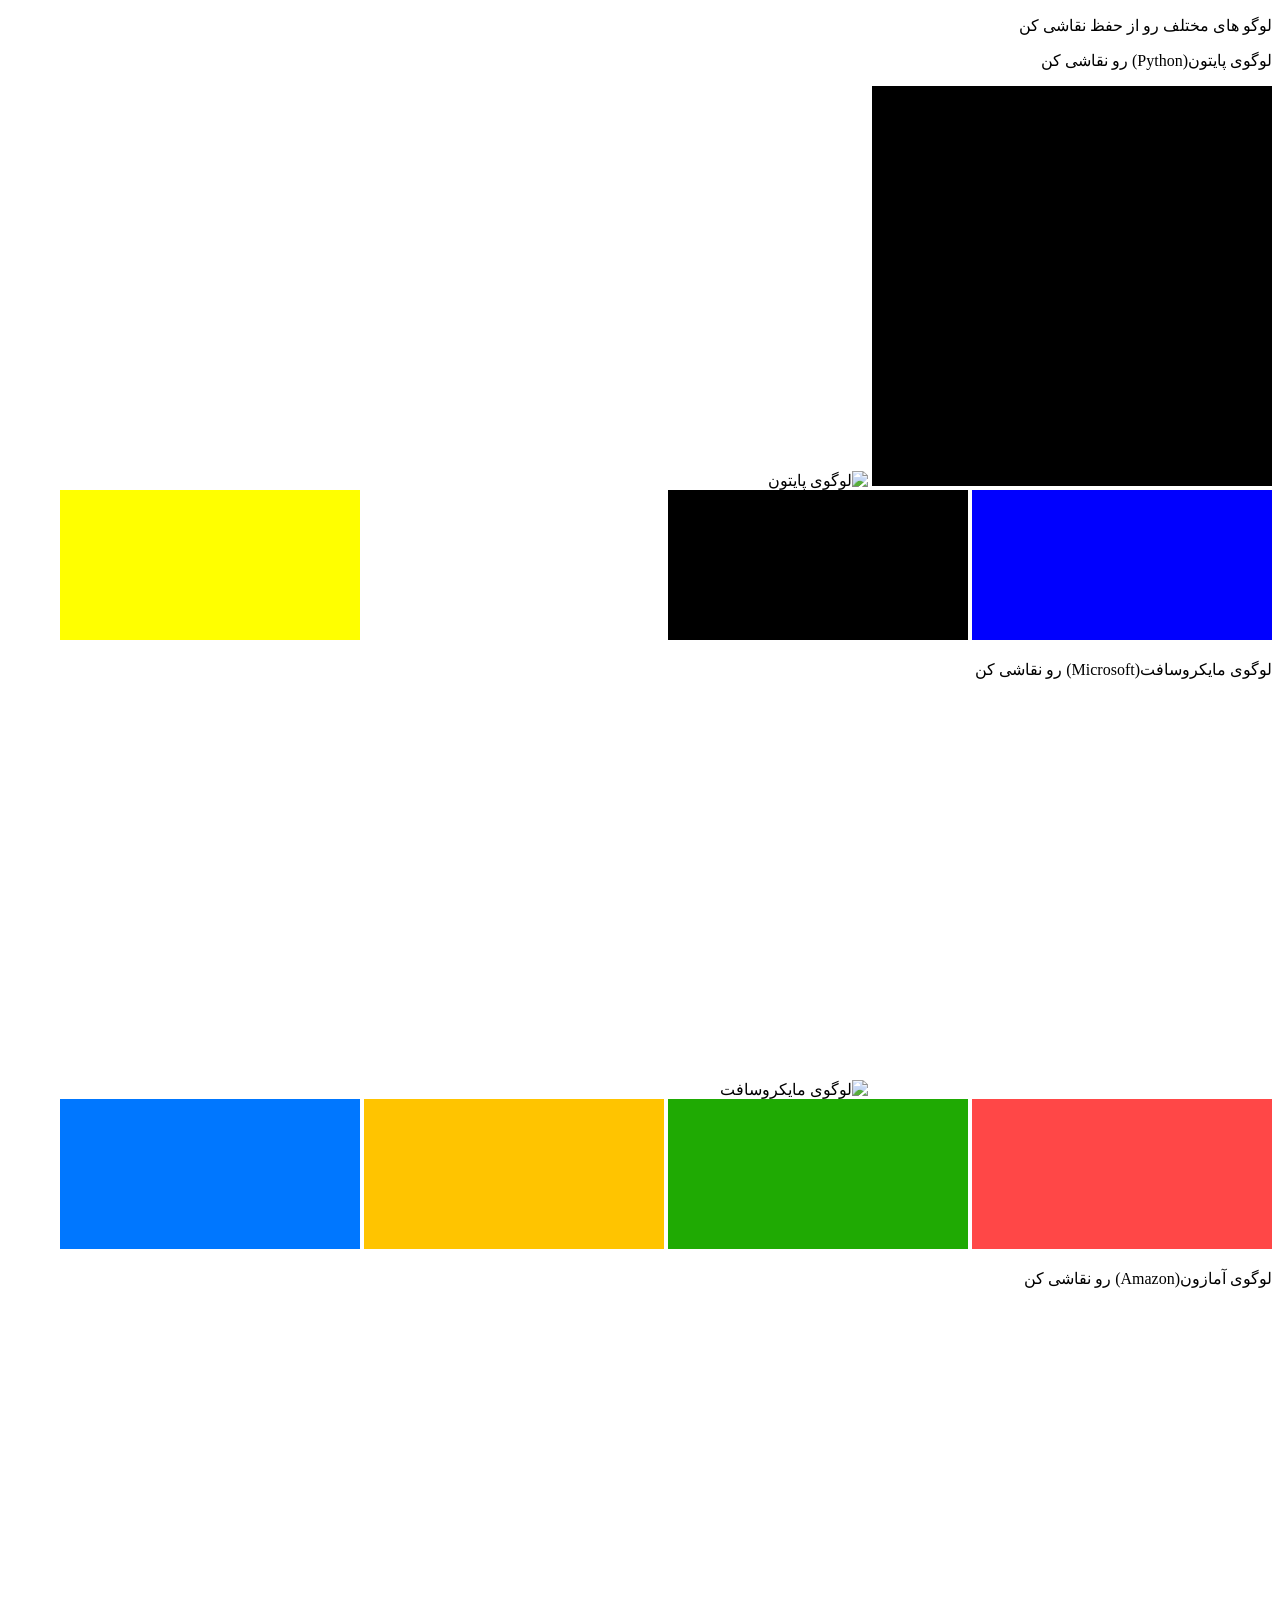
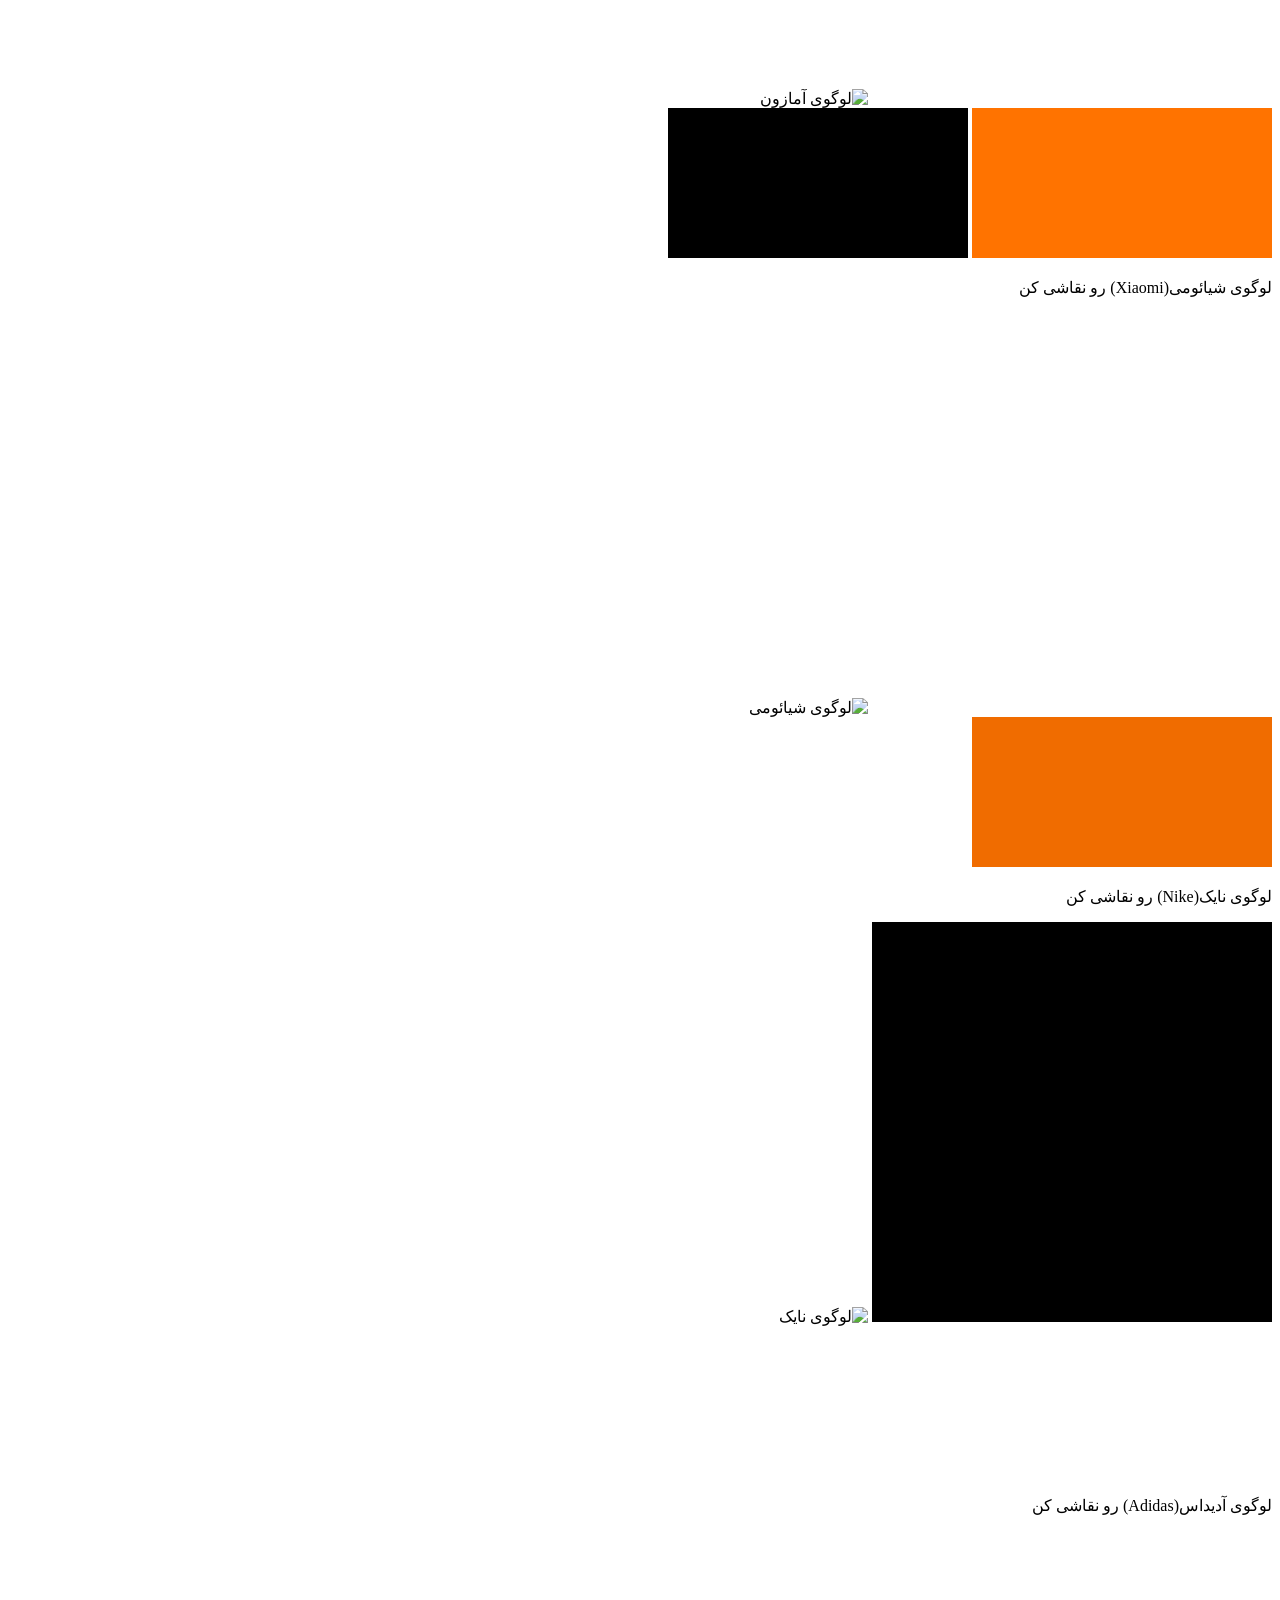
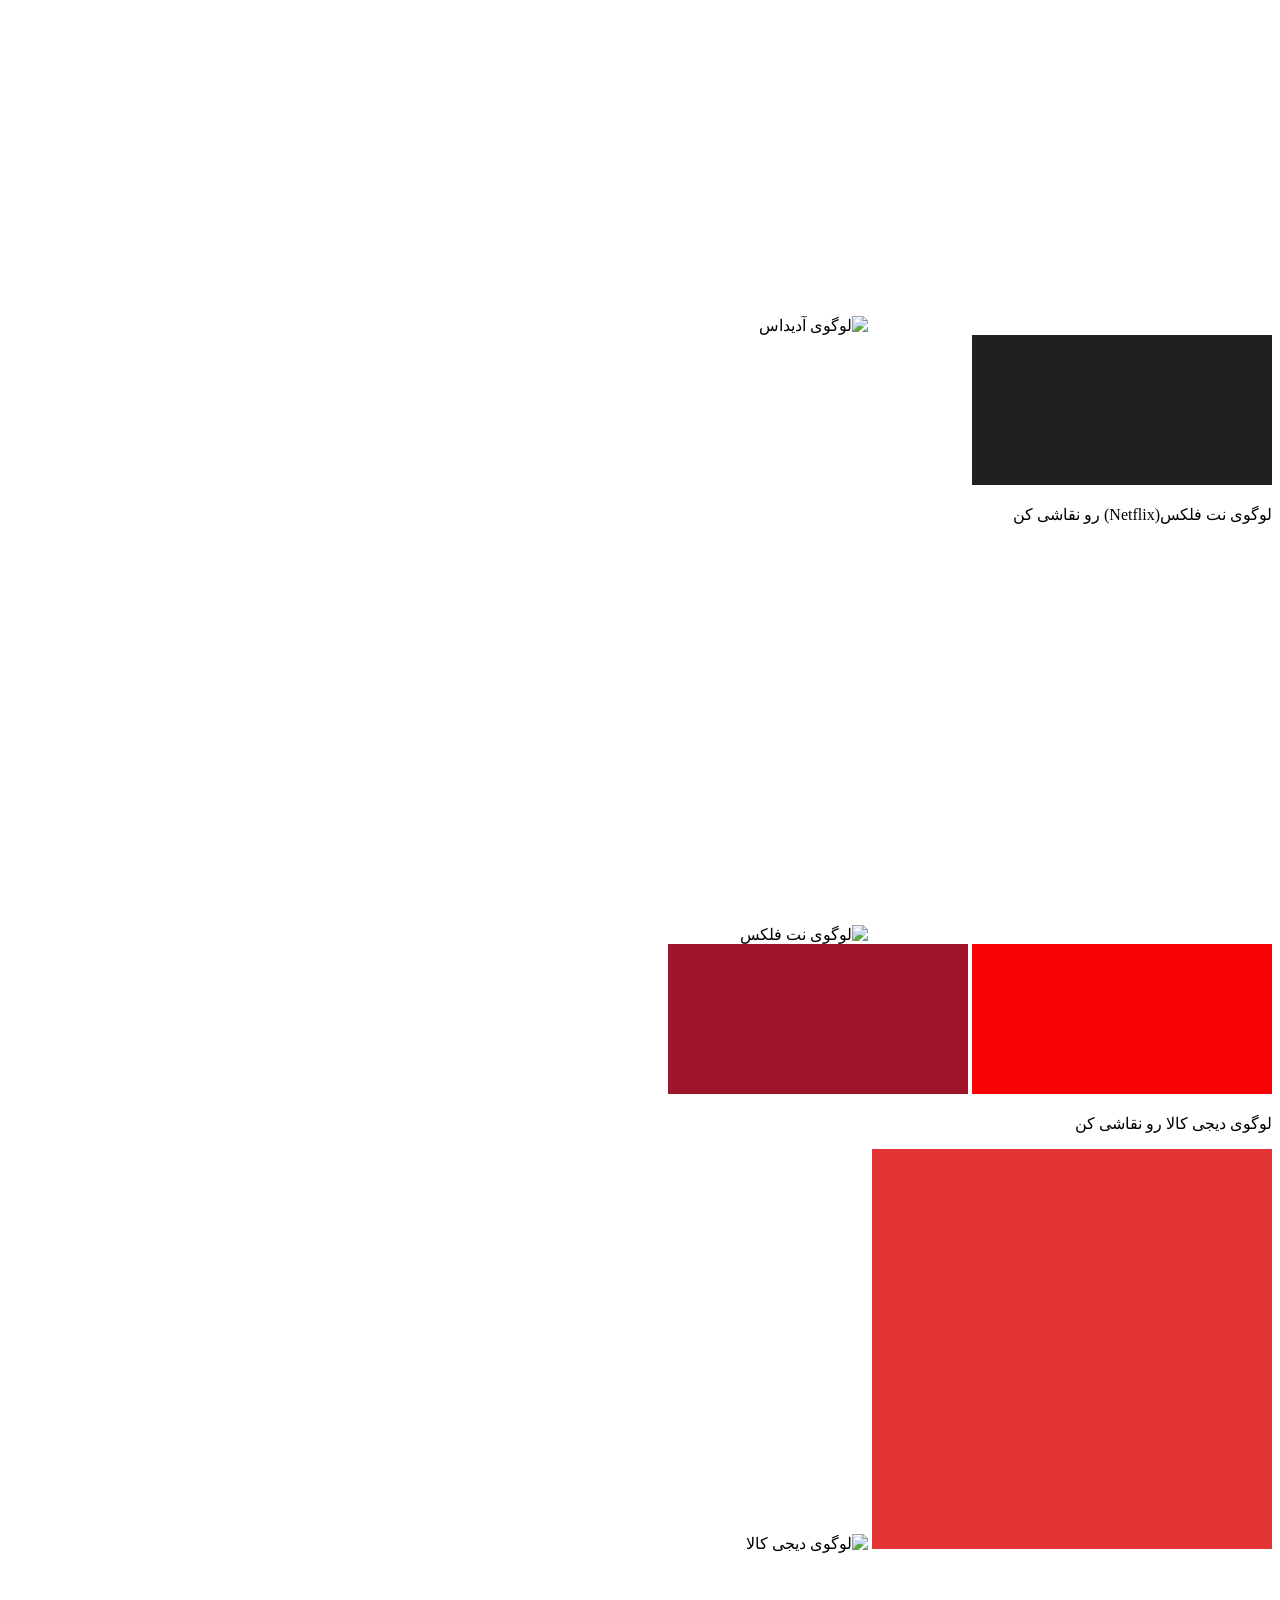
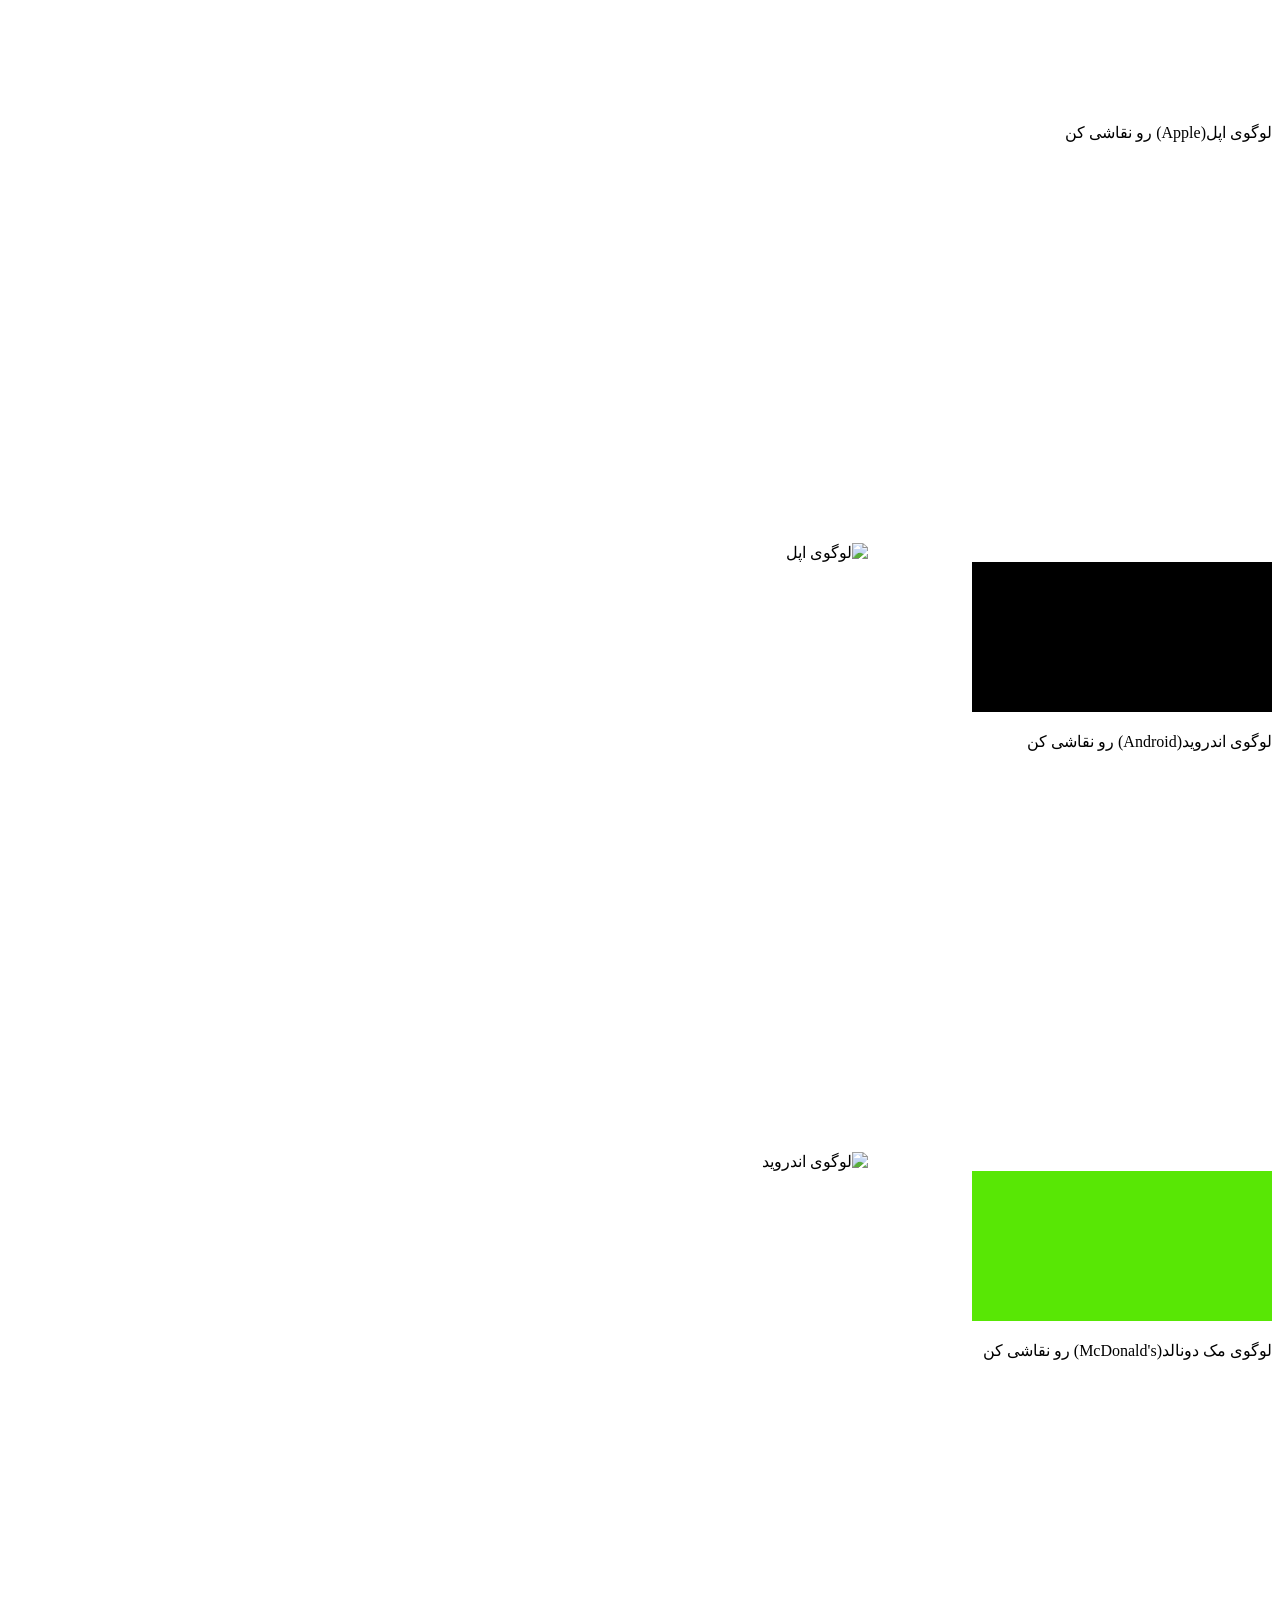
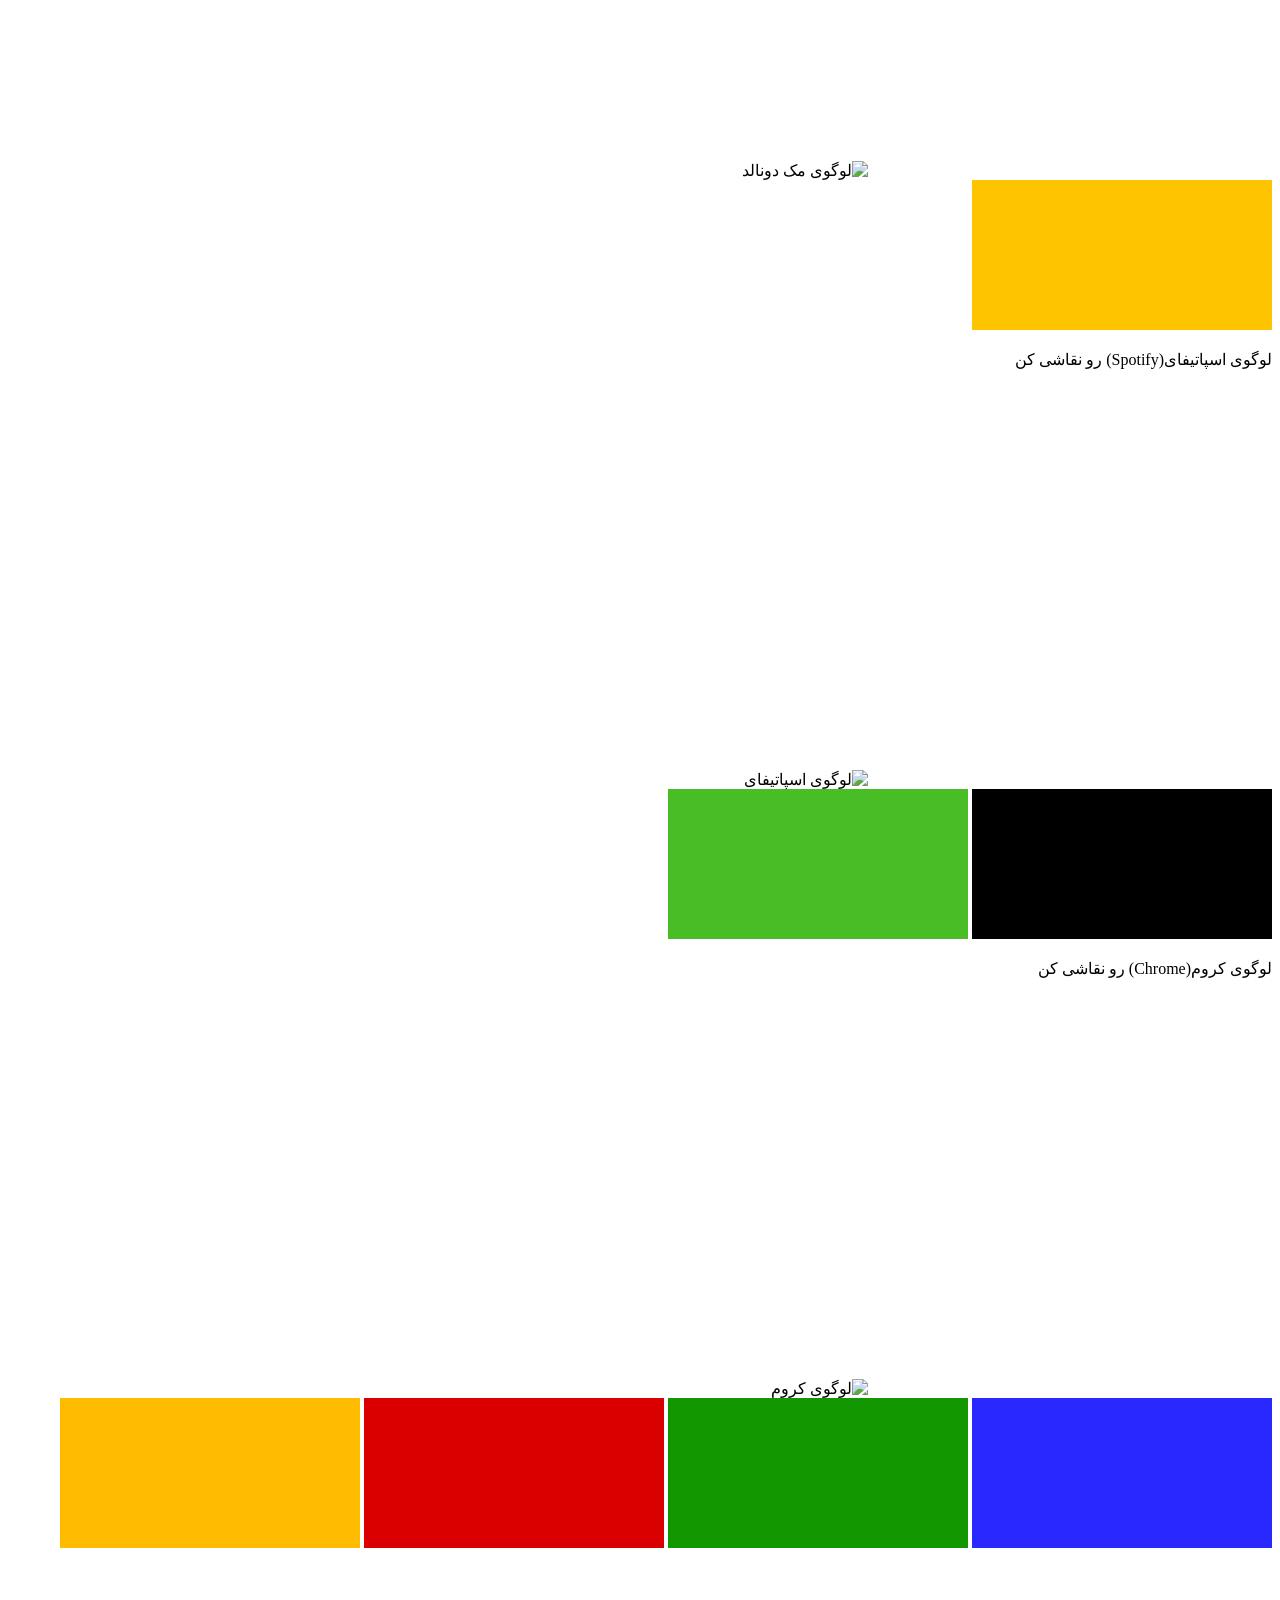
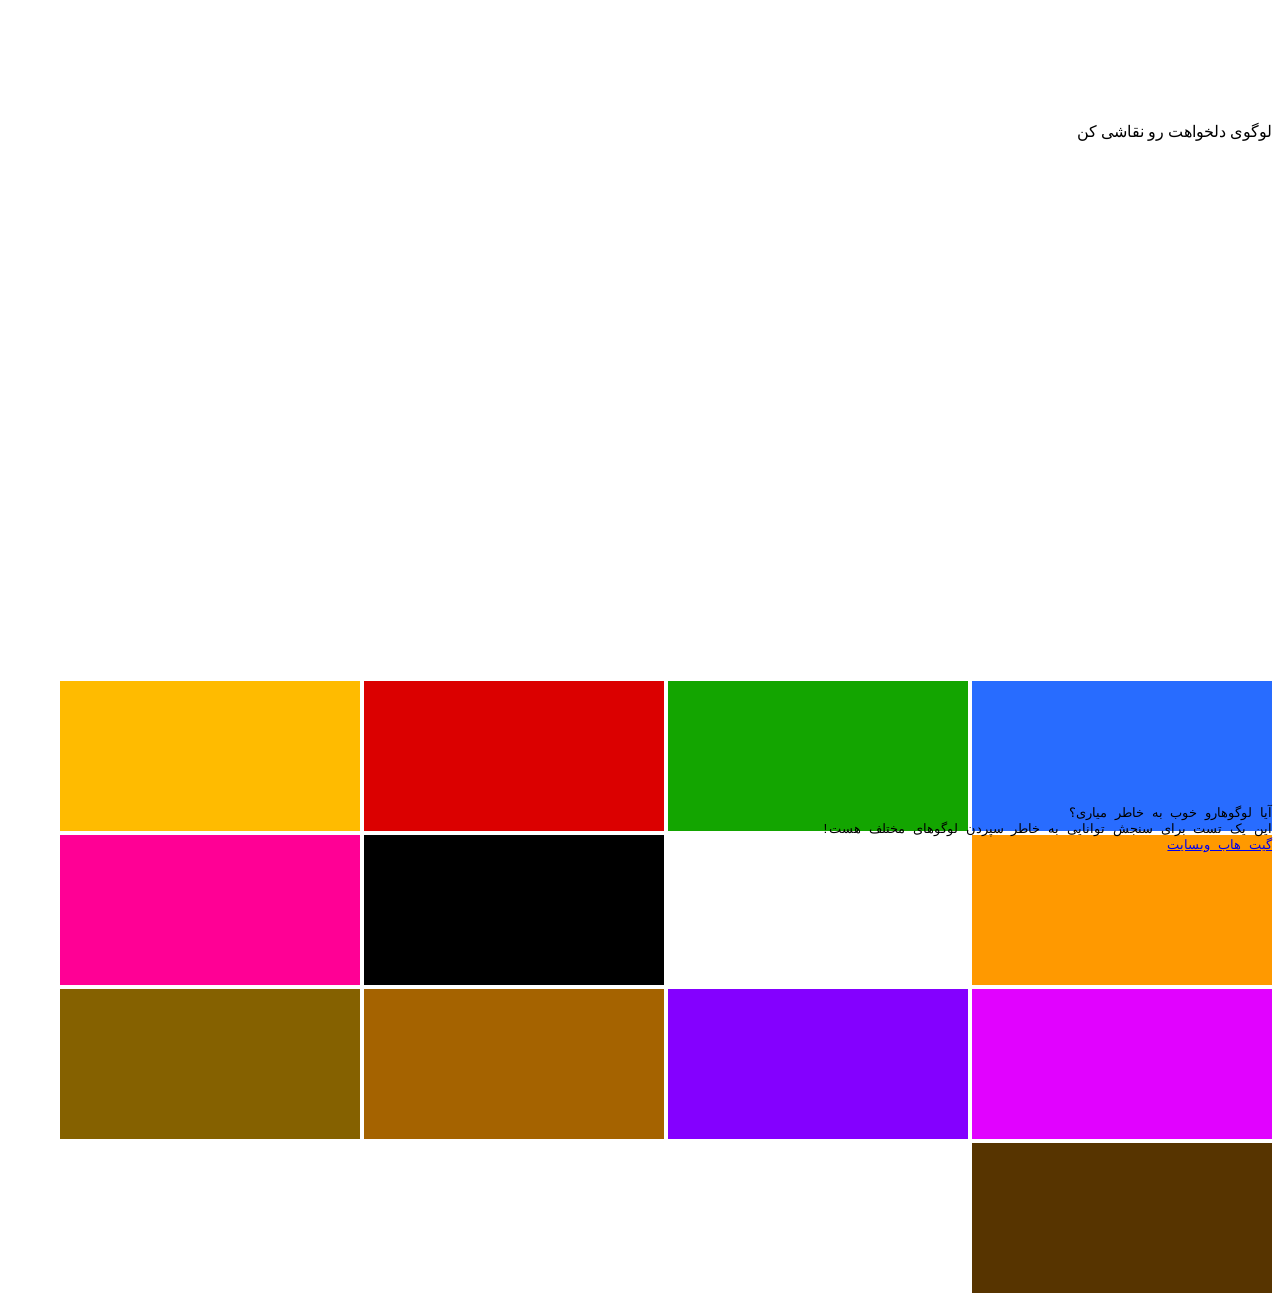
==== templates/index.html @ bc269922 "Create index.html" ====
<!DOCTYPE html>
<html lang="fa" dir="rtl">


<head>


    <meta charset="UTF-8">
    <meta name="viewport" content="width=device-width, initial-scale=1.0">
    <link rel="icon" type="image/png" href="../static/images/pi.png">
    <link rel="stylesheet" href="../static/css/style.css">
    <title>لوگو رو از حفظ نقاشی کن | protect the logo from maintenance</title>


</head>


    <header>
        <p>
            لوگو های مختلف رو از حفظ نقاشی کن
        </p>
    </header>


    <div class="box">
        <p class="m">لوگوی پایتون(Python) رو نقاشی کن</p>
        <canvas class="canvases drawing-canvas" data-background-color="black"></canvas>
        <img src="../static/images/python.png" alt="لوگوی پایتون" class="image" tabindex="0"> <br>
        <canvas class="c color-picker" style="background-color: blue" tabindex="0"></canvas>
        <canvas class="c color-picker" style="background-color: black" tabindex="0"></canvas>
        <canvas class="c color-picker" style="background-color: white" tabindex="0"></canvas>
        <canvas class="c color-picker" style="background-color: yellow" tabindex="0"></canvas>
    </div>

    <div class="box">
        <p class="m">لوگوی مایکروسافت(Microsoft) رو نقاشی کن</p>
        <canvas class="canvases drawing-canvas" data-background-color="white"></canvas>
        <img src="../static/images/microsoft.png" alt="لوگوی مایکروسافت" class="image" tabindex="0"> <br>
        <canvas class="c color-picker" style="background-color: rgb(255, 71, 71);" tabindex="0"></canvas>
        <canvas class="c color-picker" style="background-color: rgb(31, 170, 3);" tabindex="0"></canvas>
        <canvas class="c color-picker" style="background-color: rgb(255, 196, 0);" tabindex="0"></canvas>
        <canvas class="c color-picker" style="background-color: #0077ff" tabindex="0"></canvas>
    </div>


    <div class="box">
        <p class="m">لوگوی آمازون(Amazon) رو نقاشی کن</p>
        <canvas class="canvases drawing-canvas" data-background-color="white"></canvas>
        <img src="../static/images/amazon.png" alt="لوگوی آمازون" class="image" tabindex="0"> <br>
        <canvas class="c color-picker" style="background-color: rgb(255, 115, 0);" tabindex="0"></canvas>
        <canvas class="c color-picker" style="background-color: black" tabindex="0"></canvas>
    </div>

    <div class="box">
        <p class="m">لوگوی شیائومی(Xiaomi) رو نقاشی کن</p>
        <canvas class="canvases drawing-canvas" data-background-color="white"></canvas>
        <img src="../static/images/mi.png" alt="لوگوی شیائومی" class="image" tabindex="0"> <br>
        <canvas class="c color-picker" style="background-color: rgb(240, 108, 0);" tabindex="0"></canvas>
        <canvas class="c color-picker" style="background-color: rgb(255, 255, 255)" tabindex="0"></canvas>
    </div>

    <div class="box">
        <p class="m">لوگوی نایک(Nike) رو نقاشی کن</p>
        <canvas class="canvases drawing-canvas" data-background-color="black"></canvas>
        <img src="../static/images/nike.png" alt="لوگوی نایک" class="image" tabindex="0"> <br>
        <canvas class="c color-picker" style="background-color: white;" tabindex="0"></canvas>
    </div>

    <div class="box">
        <p class="m">لوگوی آدیداس(Adidas) رو نقاشی کن</p>
        <canvas class="canvases drawing-canvas" data-background-color="white"></canvas>
        <img src="../static/images/adidas.png" alt="لوگوی آدیداس" class="image" tabindex="0"> <br>
        <canvas class="c color-picker" style="background-color: rgb(32, 32, 32);" tabindex="0"></canvas>
    </div>

    <div class="box">
        <p class="m">لوگوی نت فلکس(Netflix) رو نقاشی کن</p>
        <canvas class="canvases drawing-canvas" data-background-color="white"></canvas>
        <img src="../static/images/netflix.png" alt="لوگوی نت فلکس" class="image" tabindex="0"> <br>
        <canvas class="c color-picker" style="background-color: rgb(248, 3, 3);" tabindex="0"></canvas>
        <canvas class="c color-picker" style="background-color: rgb(160, 21, 44)" tabindex="0"></canvas>
    </div>

    <div class="box">
        <p class="m">لوگوی دیجی کالا رو نقاشی کن</p>
        <canvas class="canvases drawing-canvas" data-background-color="#e23434"></canvas>
        <img src="../static/images/digikala.png" alt="لوگوی دیجی کالا" class="image" tabindex="0"> <br>
        <canvas class="c color-picker" style="background-color: white;" tabindex="0"></canvas>
    </div>

    <div class="box">
        <p class="m">لوگوی اپل(Apple) رو نقاشی کن</p>
        <canvas class="canvases drawing-canvas" data-background-color="white"></canvas>
        <img src="../static/images/apple.png" alt="لوگوی اپل" class="image" tabindex="0"> <br>
        <canvas class="c color-picker" style="background-color: rgb(0, 0, 0);" tabindex="0"></canvas>
    </div>

    <div class="box">
        <p class="m">لوگوی اندروید(Android) رو نقاشی کن</p>
        <canvas class="canvases drawing-canvas" data-background-color="white"></canvas>
        <img src="../static/images/android.png" alt="لوگوی اندروید" class="image" tabindex="0"> <br>
        <canvas class="c color-picker" style="background-color: rgb(88, 231, 5);" tabindex="0"></canvas>
    </div>

    <div class="box">
        <p class="m">لوگوی مک دونالد(McDonald's) رو نقاشی کن</p>
        <canvas class="canvases drawing-canvas" data-background-color="white"></canvas>
        <img src="../static/images/mcdonald.png" alt="لوگوی مک دونالد" class="image" tabindex="0"> <br>
        <canvas class="c color-picker" style="background-color: rgb(255, 196, 0);" tabindex="0"></canvas>
    </div>

    <div class="box">
        <p class="m">لوگوی اسپاتیفای(Spotify) رو نقاشی کن</p>
        <canvas class="canvases drawing-canvas" data-background-color="white"></canvas>
        <img src="../static/images/spotify.png" alt="لوگوی اسپاتیفای" class="image" tabindex="0"> <br>
        <canvas class="c color-picker" style="background-color: rgb(0, 0, 0);" tabindex="0"></canvas>
        <canvas class="c color-picker" style="background-color: rgb(73, 189, 37)" tabindex="0"></canvas>
    </div>

    <div class="box">
        <p class="m">لوگوی کروم(Chrome) رو نقاشی کن</p>
        <canvas class="canvases drawing-canvas" data-background-color="white"></canvas>
        <img src="../static/images/chrome.png" alt="لوگوی کروم" class="image" tabindex="0"> <br>
        <canvas class="c color-picker" style="background-color: rgb(40, 40, 255)" tabindex="0"></canvas>
        <canvas class="c color-picker" style="background-color: rgb(18, 151, 0)" tabindex="0"></canvas>
        <canvas class="c color-picker" style="background-color: rgb(219, 0, 0)" tabindex="0"></canvas>
        <canvas class="c color-picker" style="background-color: rgb(255, 187, 0)" tabindex="0"></canvas>
        <canvas class="c color-picker" style="background-color: rgb(255, 255, 255)" tabindex="0"></canvas>
    </div>

    <div class="box" style="height: 670px;">
        <p class="m">لوگوی دلخواهت رو نقاشی کن</p>
        <canvas class="canvases drawing-canvas" data-background-color="white" style="width: 520px; height: 520px;"></canvas> <br>
        <canvas class="c color-picker" style="background-color: rgb(40, 108, 255)" tabindex="0"></canvas>
        <canvas class="c color-picker" style="background-color: rgb(19, 165, 0)" tabindex="0"></canvas>
        <canvas class="c color-picker" style="background-color: rgb(219, 0, 0)" tabindex="0"></canvas>
        <canvas class="c color-picker" style="background-color: rgb(255, 187, 0)" tabindex="0"></canvas>
        <canvas class="c color-picker" style="background-color: rgb(255, 153, 0)" tabindex="0"></canvas>
        <canvas class="c color-picker" style="background-color: rgb(255, 255, 255)" tabindex="0"></canvas>
        <canvas class="c color-picker" style="background-color: rgb(0, 0, 0)" tabindex="0"></canvas>
        <canvas class="c color-picker" style="background-color: rgb(255, 0, 149)" tabindex="0"></canvas>
        <canvas class="c color-picker" style="background-color: rgb(225, 2, 255)" tabindex="0"></canvas>
        <canvas class="c color-picker" style="background-color: rgb(132, 0, 255)" tabindex="0"></canvas>
        <canvas class="c color-picker" style="background-color: rgb(165, 99, 0)" tabindex="0"></canvas>
        <canvas class="c color-picker" style="background-color: rgb(133, 97, 0)" tabindex="0"></canvas>
        <canvas class="c color-picker" style="background-color: rgb(87, 52, 0)" tabindex="0"></canvas>
    </div>

    <footer>
        <pre class="mff">
آیا لوگوهارو خوب به خاطر میاری؟
این یک تست برای سنجش توانایی به خاطر سپردن لوگوهای مختلف هست!
<a href="https://github.com/ShayanCoder710/plm/" target="_blank">گیت هاب وبسایت</a>
        </pre>
    </footer>


    <script>
        // javascript is written on artificial intelligence
        if (window.innerWidth < 1100 ) {
            window.location.href="/mobile";
        }

        const canvasWidth = 400;
        const canvasHeight = 400;
        
        const drawingCanvases = document.querySelectorAll('.drawing-canvas');

        drawingCanvases.forEach(canvas => {
            canvas.width = canvasWidth;
            canvas.height = canvasHeight;
            
            const ctx = canvas.getContext('2d');
            
            const bgColor = canvas.dataset.backgroundColor || 'white'; 
            ctx.fillStyle = bgColor;
            ctx.fillRect(0, 0, canvas.width, canvas.height);

            let isDrawing = false;
            let lastX = 0;
            let lastY = 0;

            function getMousePos(canvas, evt) {
                const rect = canvas.getBoundingClientRect();
                const clientX = evt.clientX - rect.left;
                const clientY = evt.clientY - rect.top;
                
                const scaleX = canvas.width / rect.width;
                const scaleY = canvas.height / rect.height;
                
                return {
                    x: clientX * scaleX,
                    y: clientY * scaleY
                };
            }
            
            ctx.lineWidth = 14;
            ctx.lineCap = 'round';
            ctx.lineJoin = 'round';
            ctx.strokeStyle = canvas.dataset.drawColor || 'black'; 

            canvas.addEventListener('mousedown', (e) => {
                isDrawing = true;
                const pos = getMousePos(canvas, e);
                lastX = pos.x;
                lastY = pos.y;
            });

            canvas.addEventListener('mousemove', (e) => {
                if (!isDrawing) return;
                const pos = getMousePos(canvas, e);
                ctx.beginPath();
                ctx.moveTo(lastX, lastY);
                ctx.lineTo(pos.x, pos.y);
                ctx.stroke();
                lastX = pos.x;
                lastY = pos.y;
            });

            canvas.addEventListener('mouseup', () => {
                isDrawing = false;
            });
            
            canvas.addEventListener('mouseout', () => {
                isDrawing = false;
            });
        });

        const colorPickers = document.querySelectorAll('.c');
        colorPickers.forEach(picker => {
            picker.addEventListener('click', () => {
                const computedStyle = window.getComputedStyle(picker);
                const pickerColor = computedStyle.backgroundColor;
                drawingCanvases.forEach(canvas => {
                    canvas.getContext('2d').strokeStyle = pickerColor;
                    canvas.dataset.drawColor = pickerColor; 
                });
            });
        });

    </script>

</body>
</html>
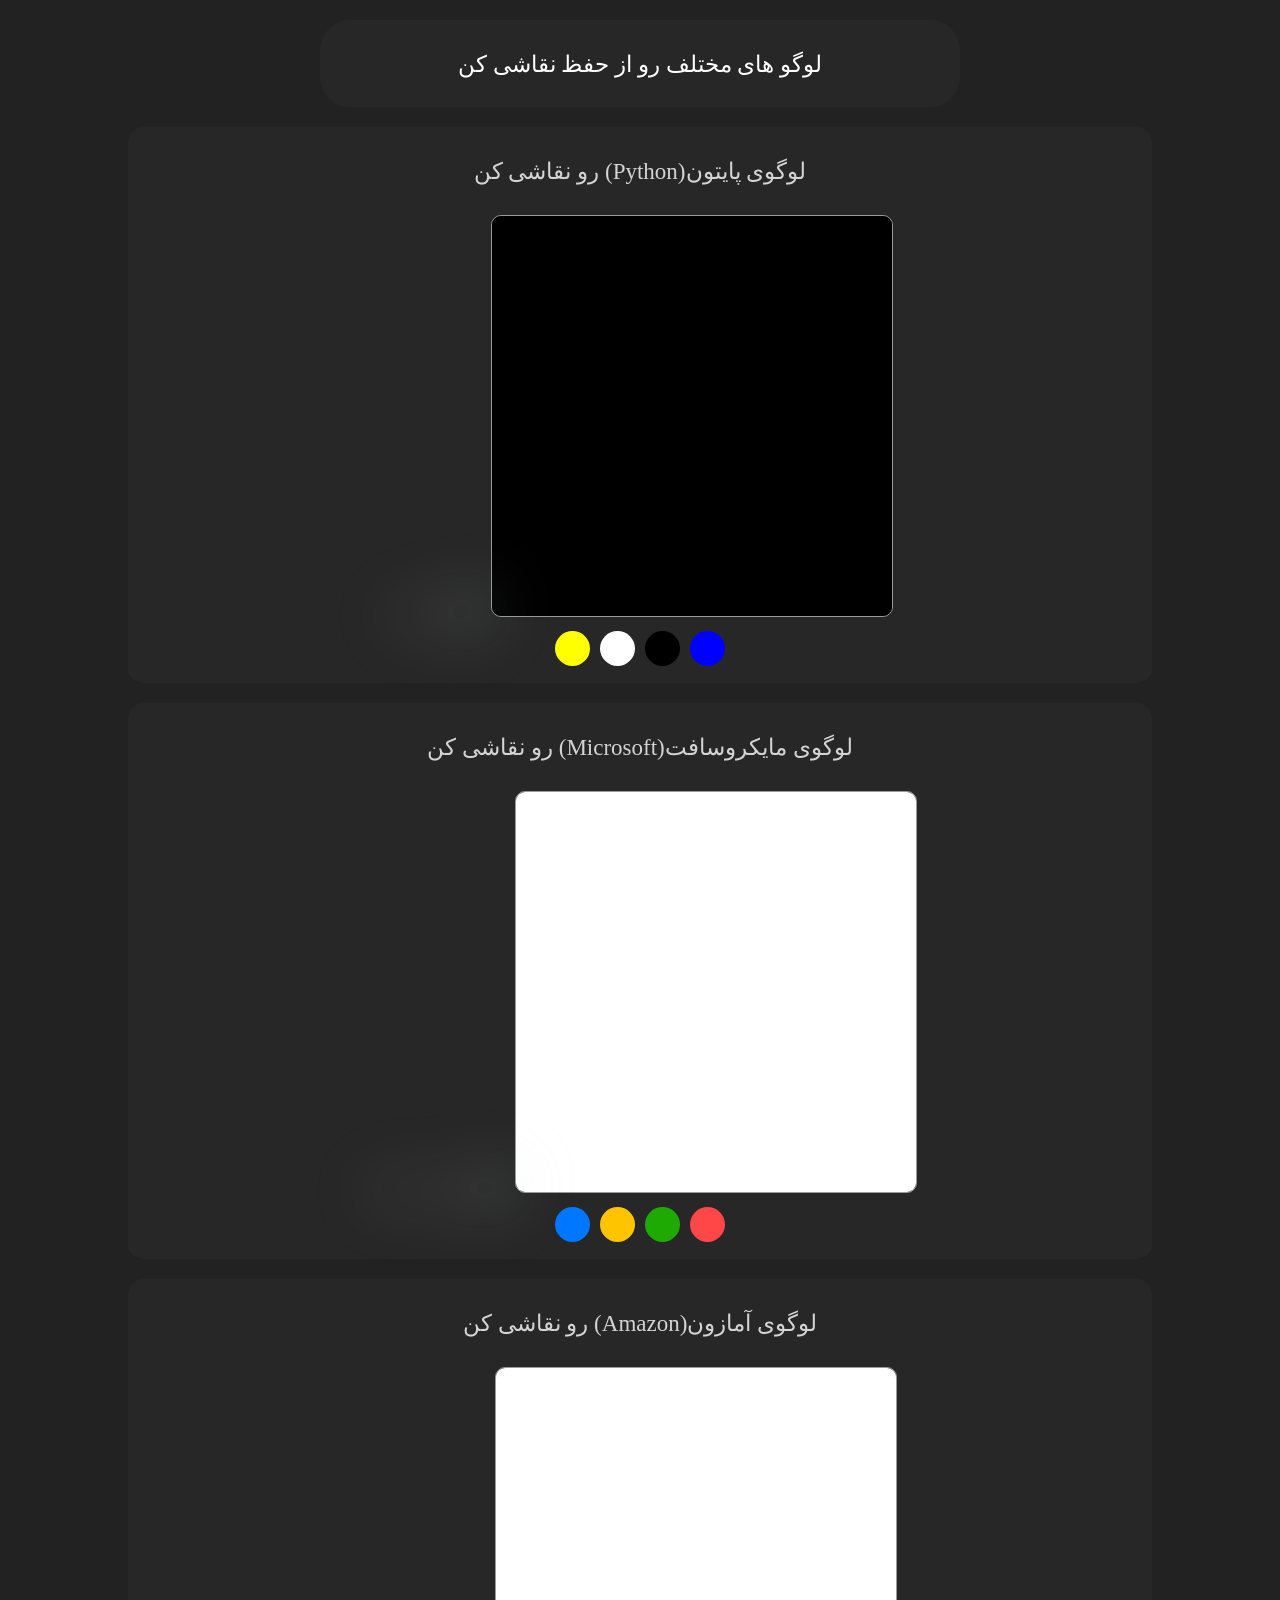
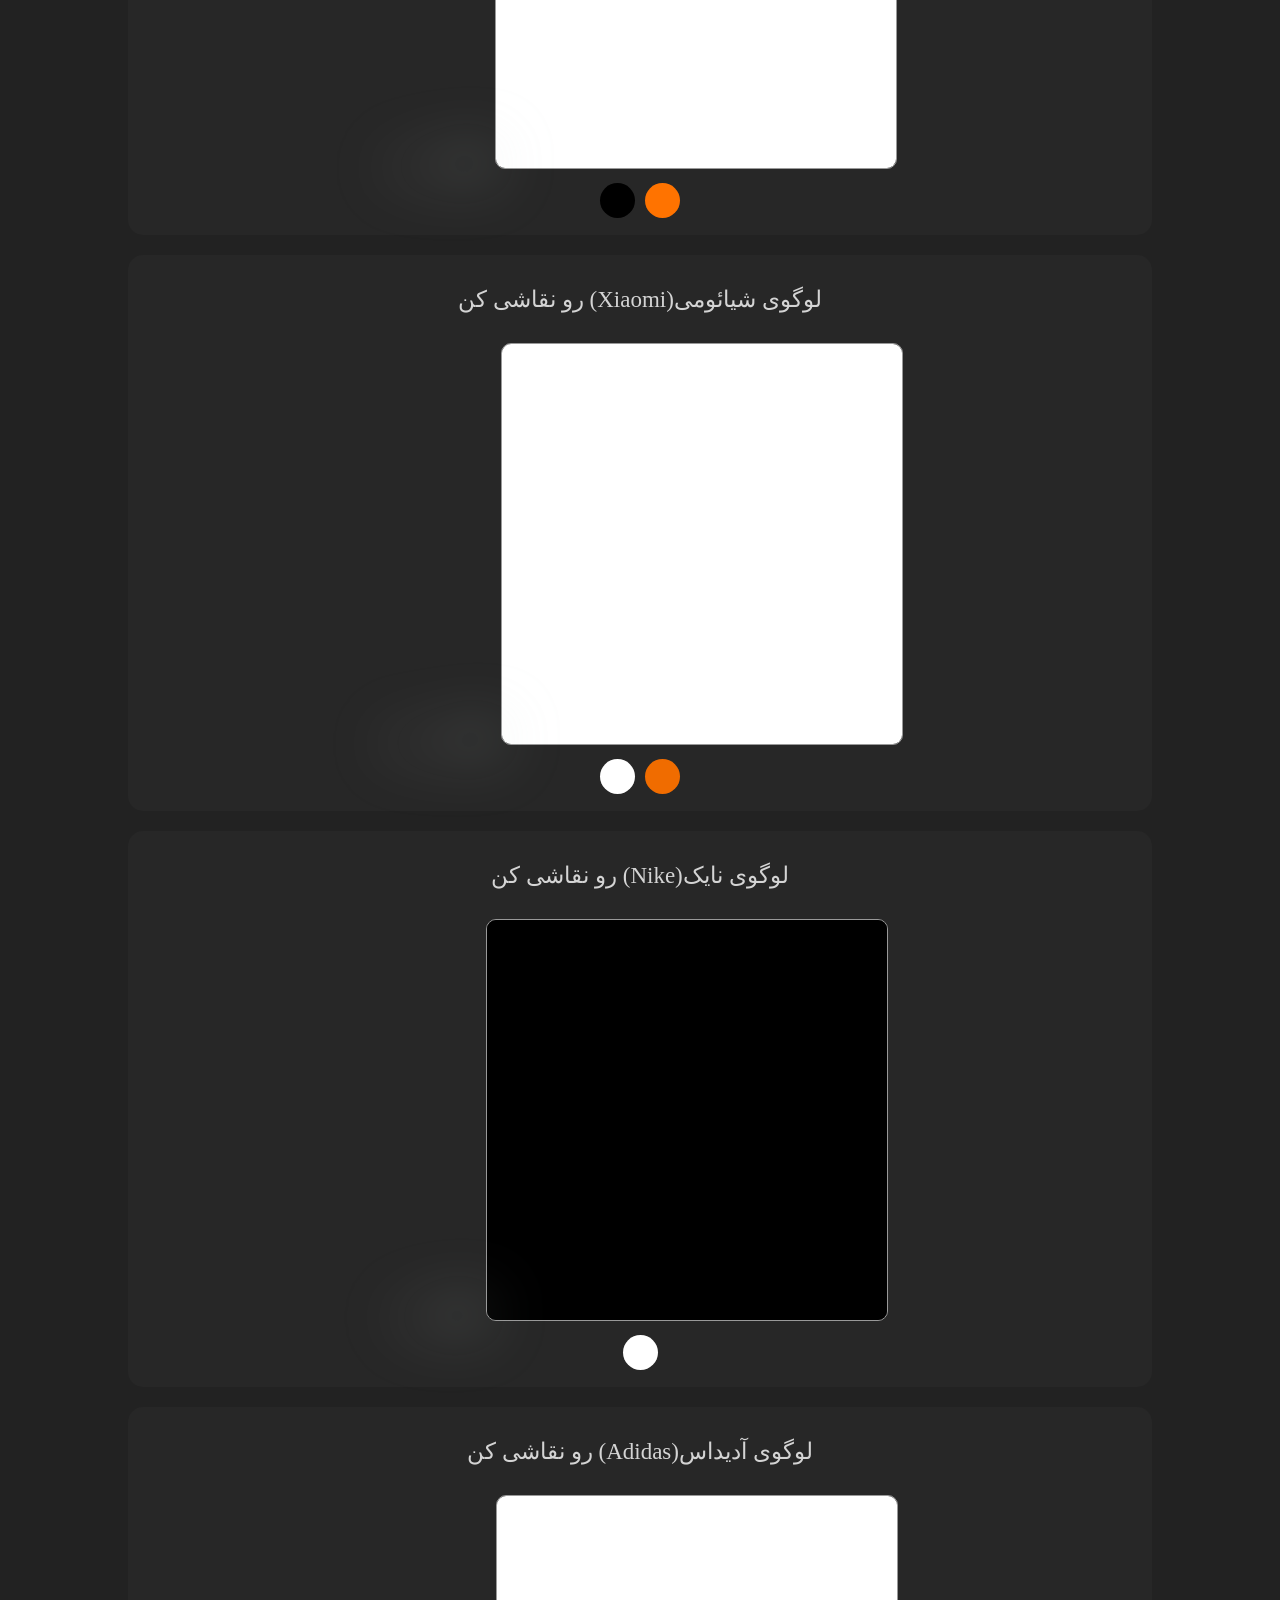
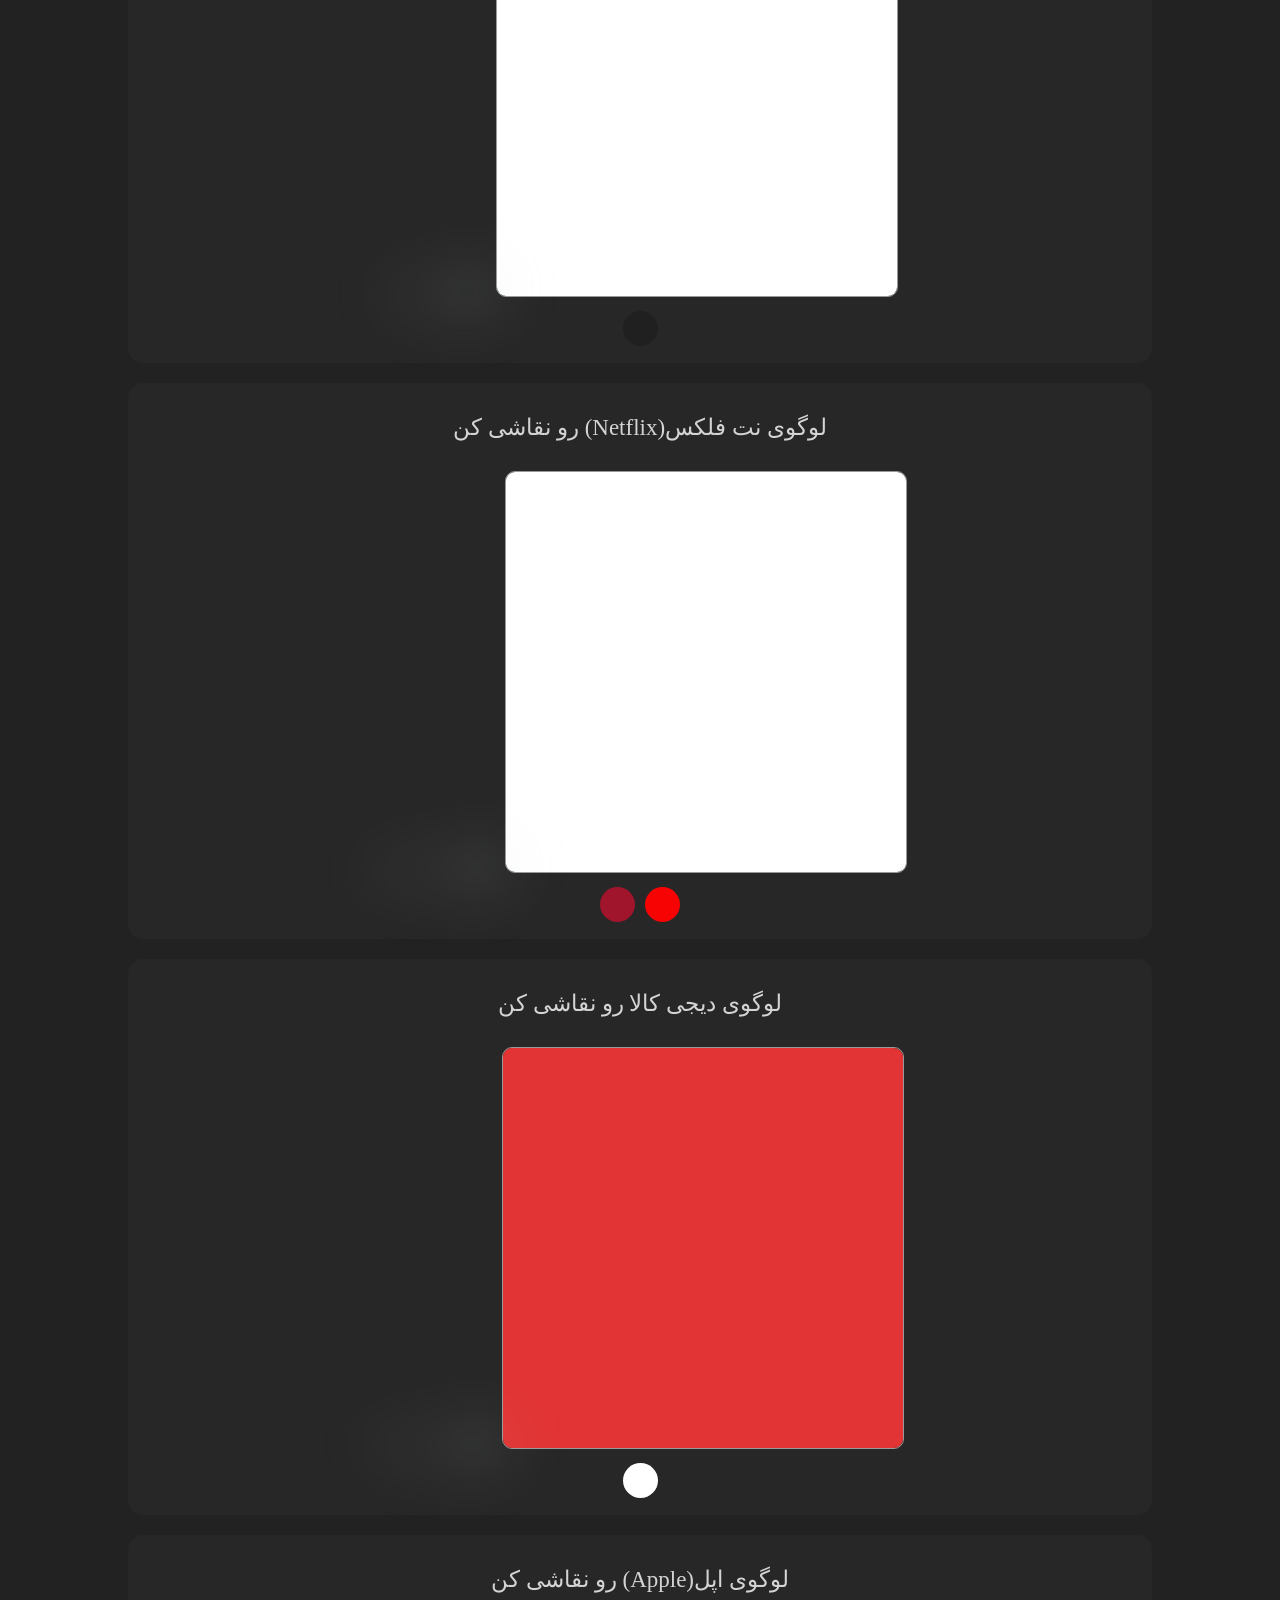
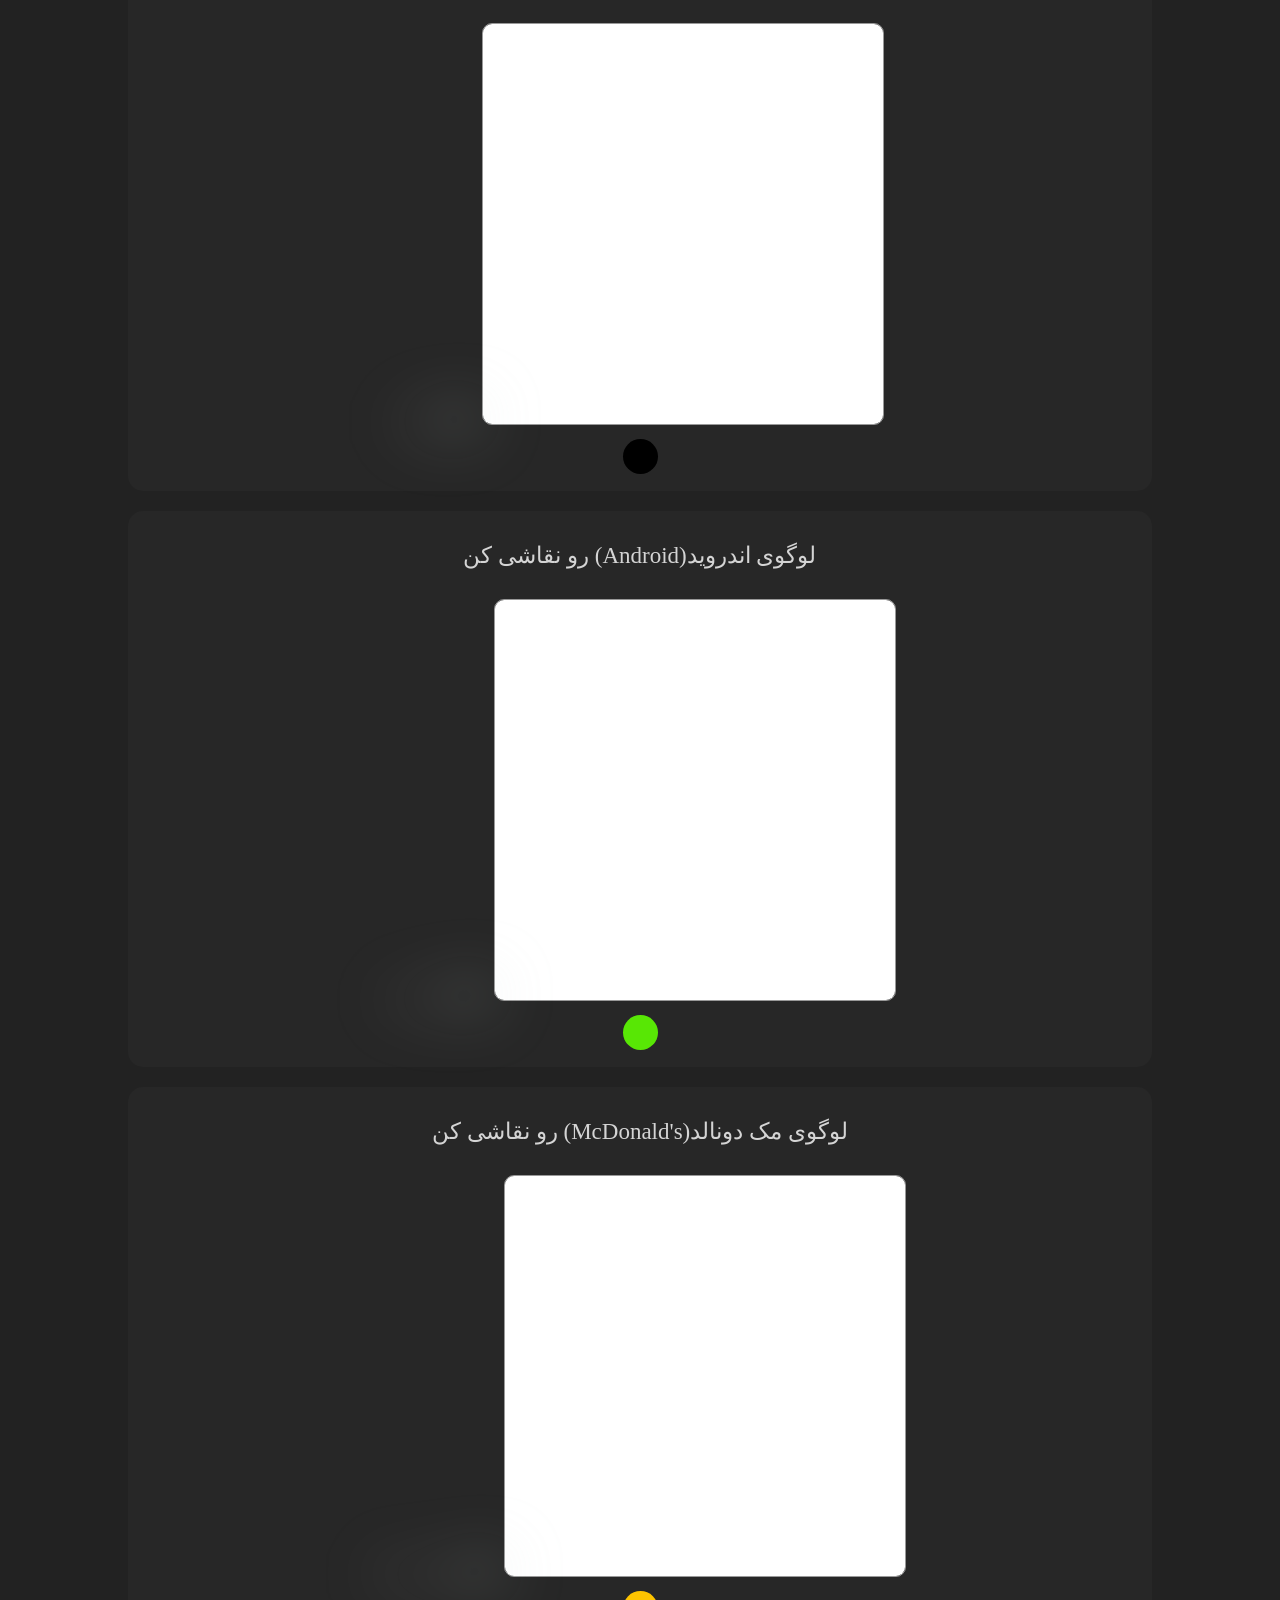
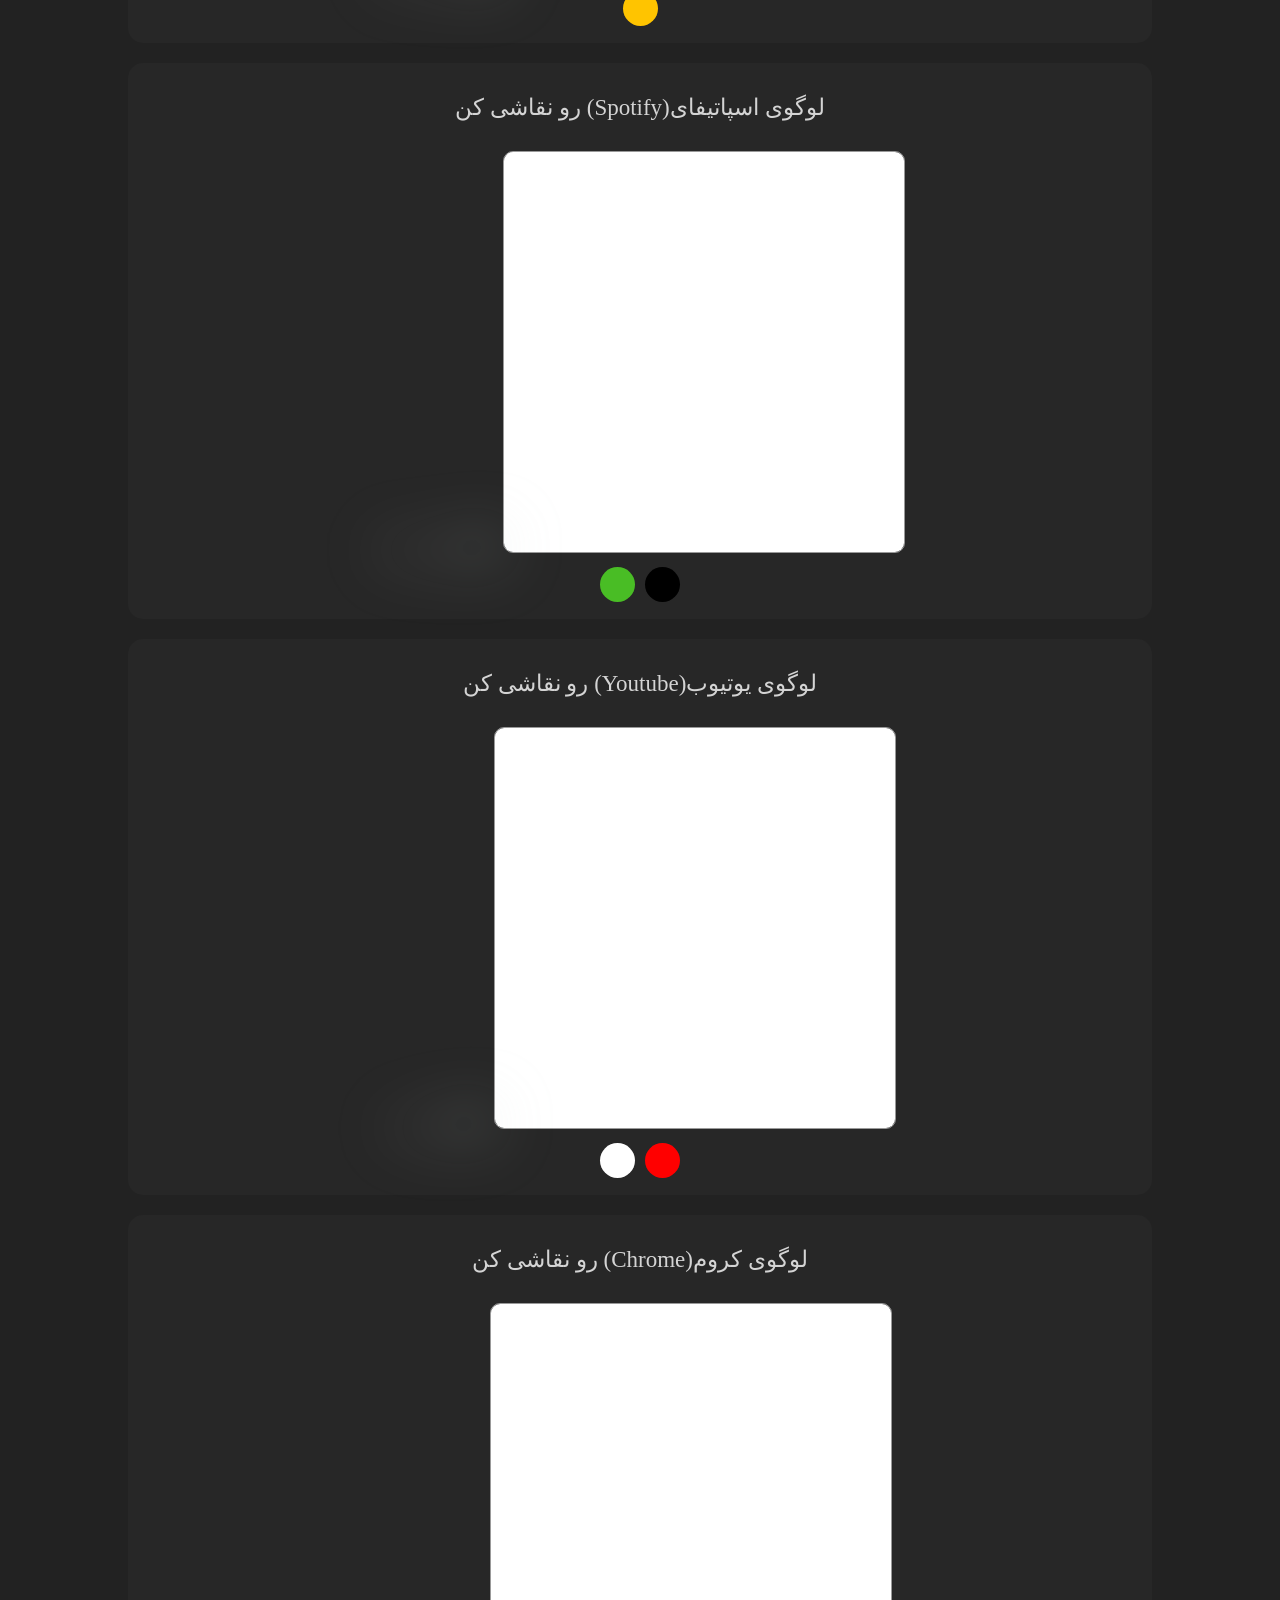
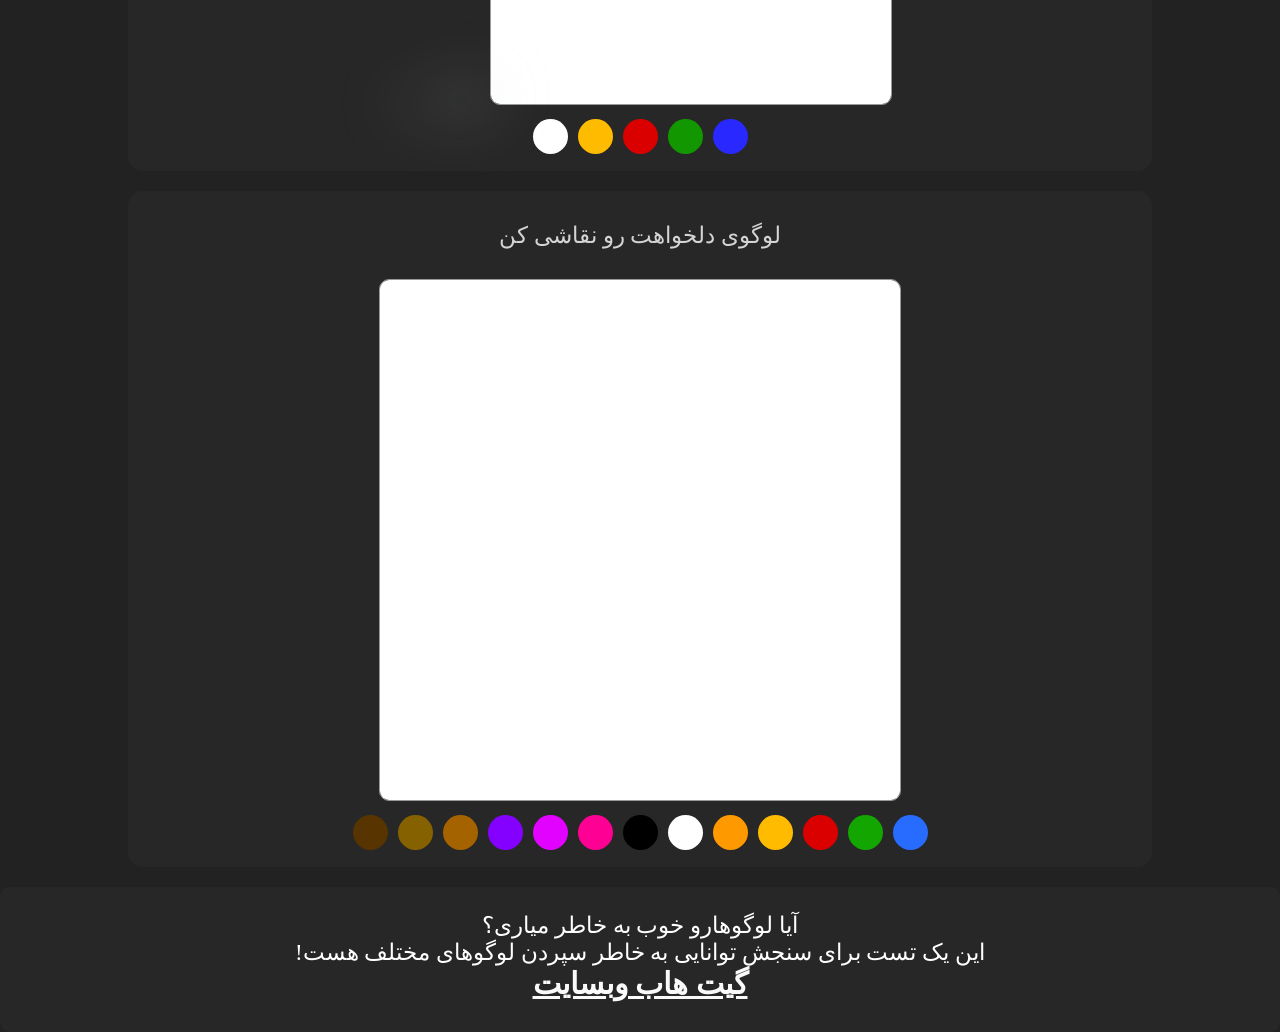
==== commit 1f7e6eaf: "Update index.html add youtube box and youtube image and" ====
--- a/templates/index.html
+++ b/templates/index.html
@@ -115,6 +115,14 @@
         <img src="../static/images/spotify.png" alt="لوگوی اسپاتیفای" class="image" tabindex="0"> <br>
         <canvas class="c color-picker" style="background-color: rgb(0, 0, 0);" tabindex="0"></canvas>
         <canvas class="c color-picker" style="background-color: rgb(73, 189, 37)" tabindex="0"></canvas>
+    </div>
+
+    <div class="box">
+        <p class="m">لوگوی یوتیوب(Youtube) رو نقاشی کن</p>
+        <canvas class="canvases drawing-canvas" data-background-color="white"></canvas>
+        <img src="../static/images/youtube.png" alt="لوگوی یوتیوب" class="image" tabindex="0"> <br>
+        <canvas class="c color-picker" style="background-color: red;" tabindex="0"></canvas>
+        <canvas class="c color-picker" style="background-color: white" tabindex="0"></canvas>
     </div>
 
     <div class="box">
--- a/static/css/style.css
+++ b/static/css/style.css
@@ -0,0 +1,98 @@
+@font-face {
+    font-family: 'IRANYekanX-bold';
+    src: url(../font/IRANYekanX-bold.woff) format("woff");
+}
+*{
+    font-family: 'IRANYekanX-bold';
+    margin: auto;
+    padding: 0;
+    text-align: center;
+    transition: all 0.4s ease-in-out;
+}
+body {
+    background-color: rgb(34, 34, 34);
+    color: #d4d4d4;
+}
+header{
+    color: white;
+    background-color: rgb(39, 39, 39);
+    margin-top: 20px;
+    width: 50%;
+    height: 80px;
+    border-radius: 30px;
+    padding-top: 1px;
+    padding-bottom: 6px;
+}
+footer{
+    color: white;
+    background-color: rgb(39, 39, 39);
+    margin-top: 20px;
+    width: 100%;
+    height: 140px;
+    border-radius: 10px;
+    padding-top: 5px;
+}
+.mff{
+    color: white;
+    margin-top: 20px;
+    font-size: 30;
+}
+pre{
+    font-size: 23px;
+}
+p{
+    margin: 30px;
+    font-size: 23px;     
+}
+a{
+    color: #fafafa;
+    font-weight: bold;
+    font-size: 30px;
+}
+a:visited{
+    color: #a5a5a5;
+}
+.canvases{
+    cursor: crosshair;
+    width: 400px;
+    height: 400px;
+    border: 1px solid #999999;
+    border-radius: 10px;
+}
+.image{
+    margin: auto;
+    width: auto;
+    height: 400px;
+    border-radius: 10px;
+    object-fit: cover;
+    filter: blur(32px);
+}
+.image:focus{
+    filter: blur(0px);
+}
+.box{       
+    background-color: rgb(39, 39, 39);
+    margin-top: 20px;
+    width: 80%;
+    height: 550px;
+    border-radius: 15px;
+    padding-top: 1px;
+    padding-bottom: 5px;
+}
+.c{
+    border-radius: 50%;
+    margin: 3px;
+    margin-top: 10px;
+    background-color: black;
+    width: 35px;
+    height: 35px;
+}
+.c:focus{
+    border: 2px solid grey;
+    border-radius: 30%;
+    width: 30px;
+    height: 30px;
+}
+.c:hover{
+    cursor: pointer;
+}
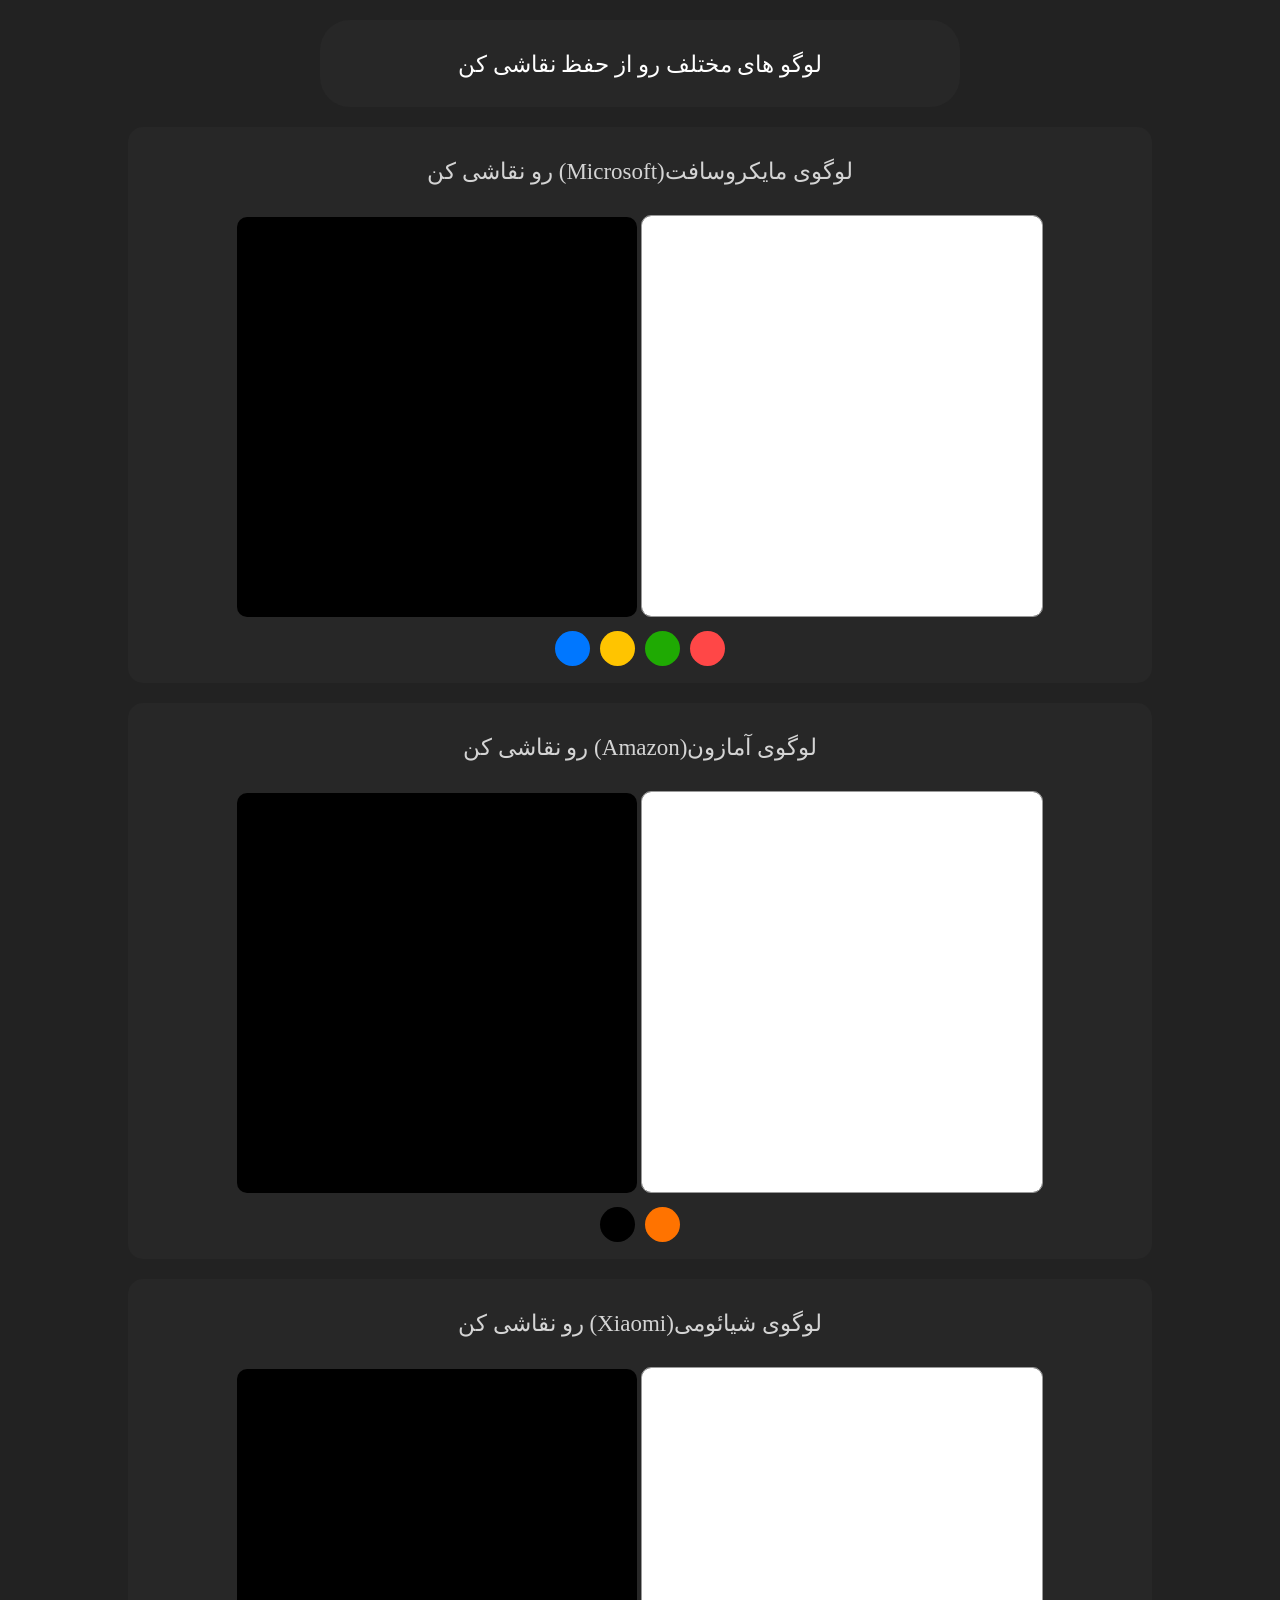
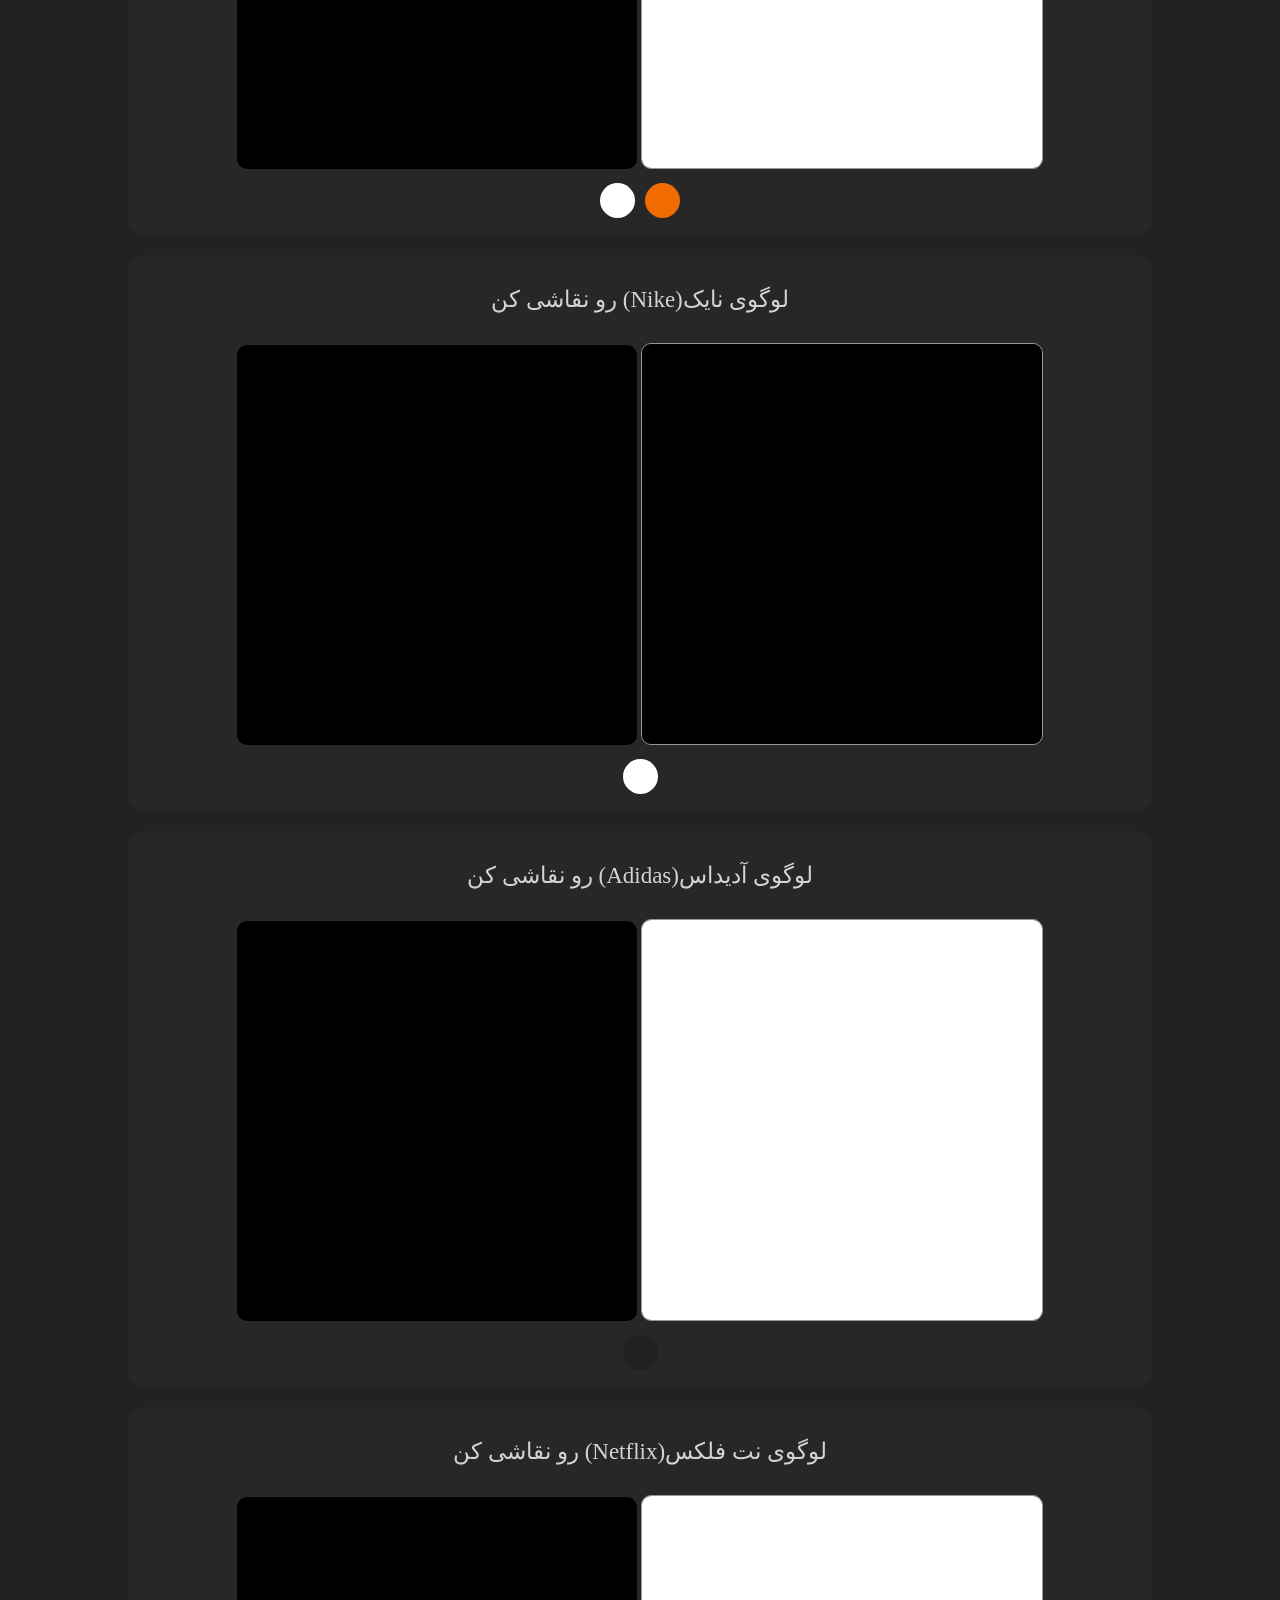
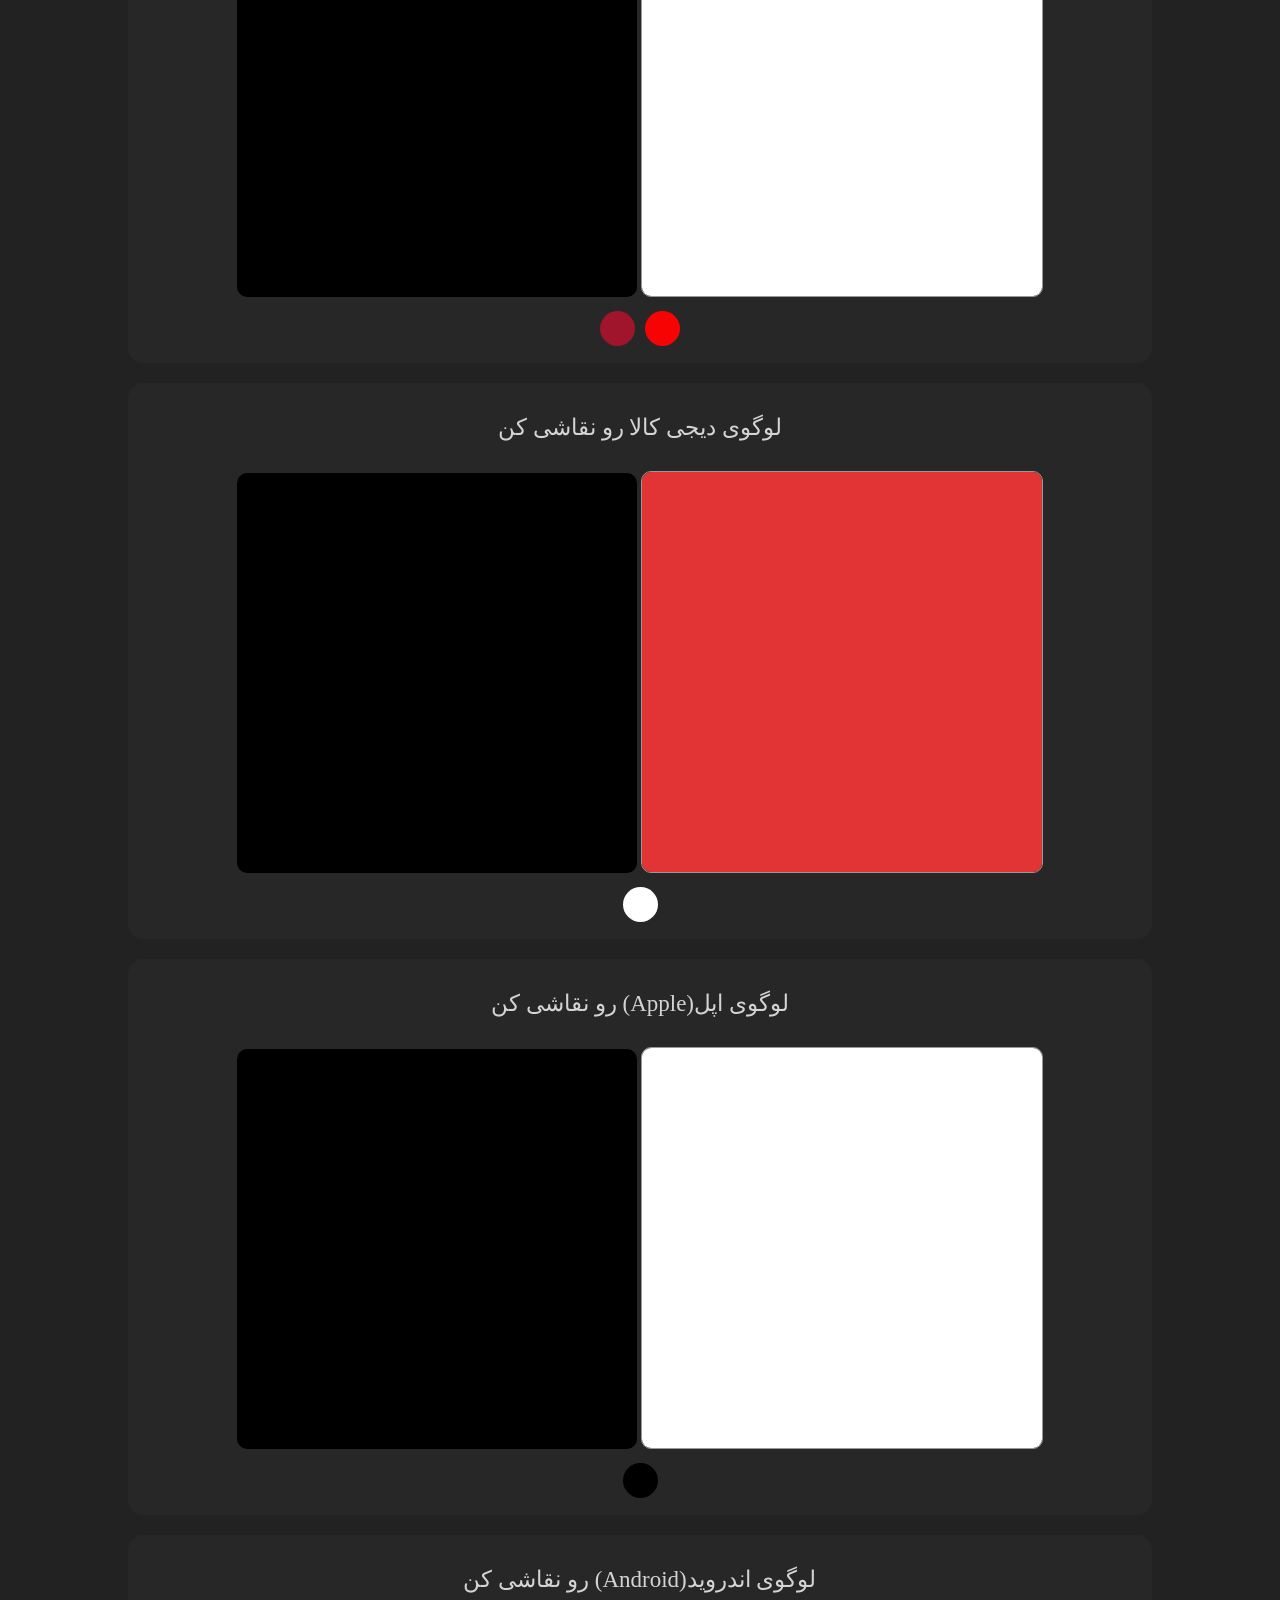
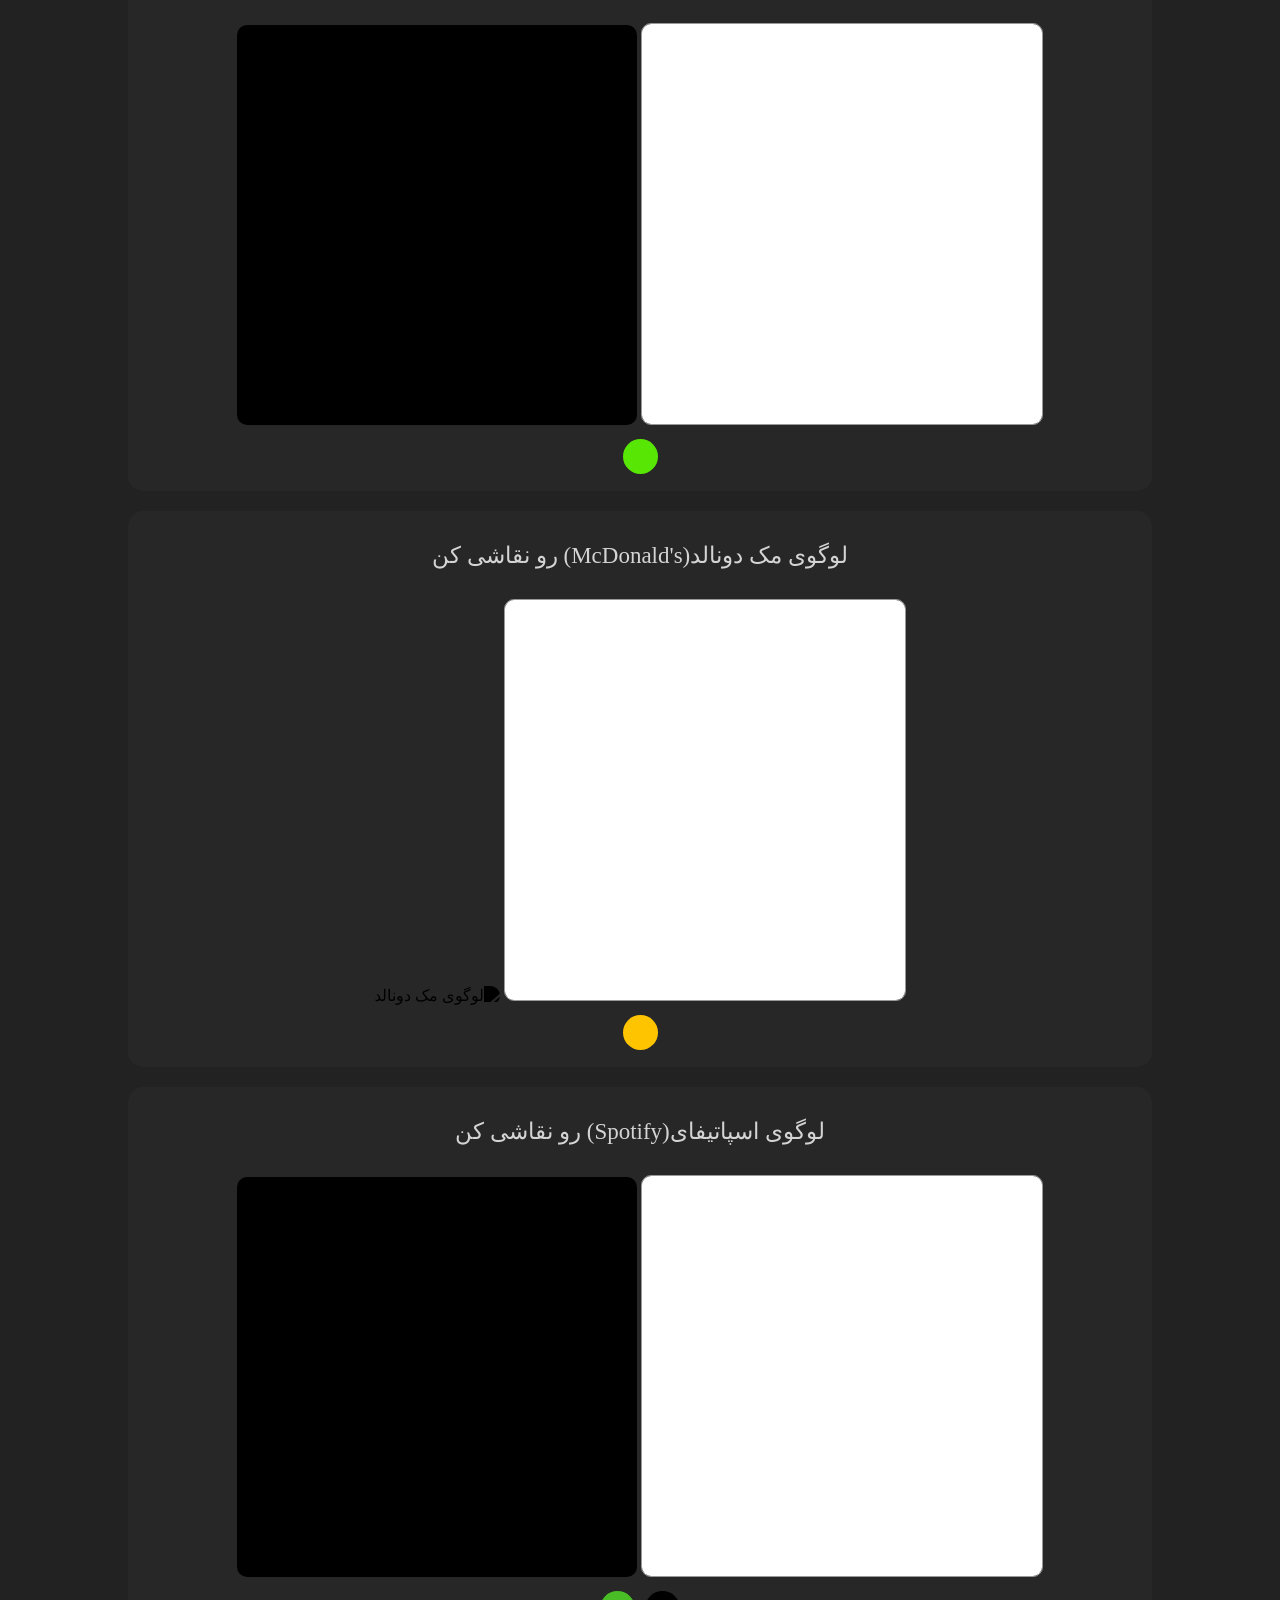
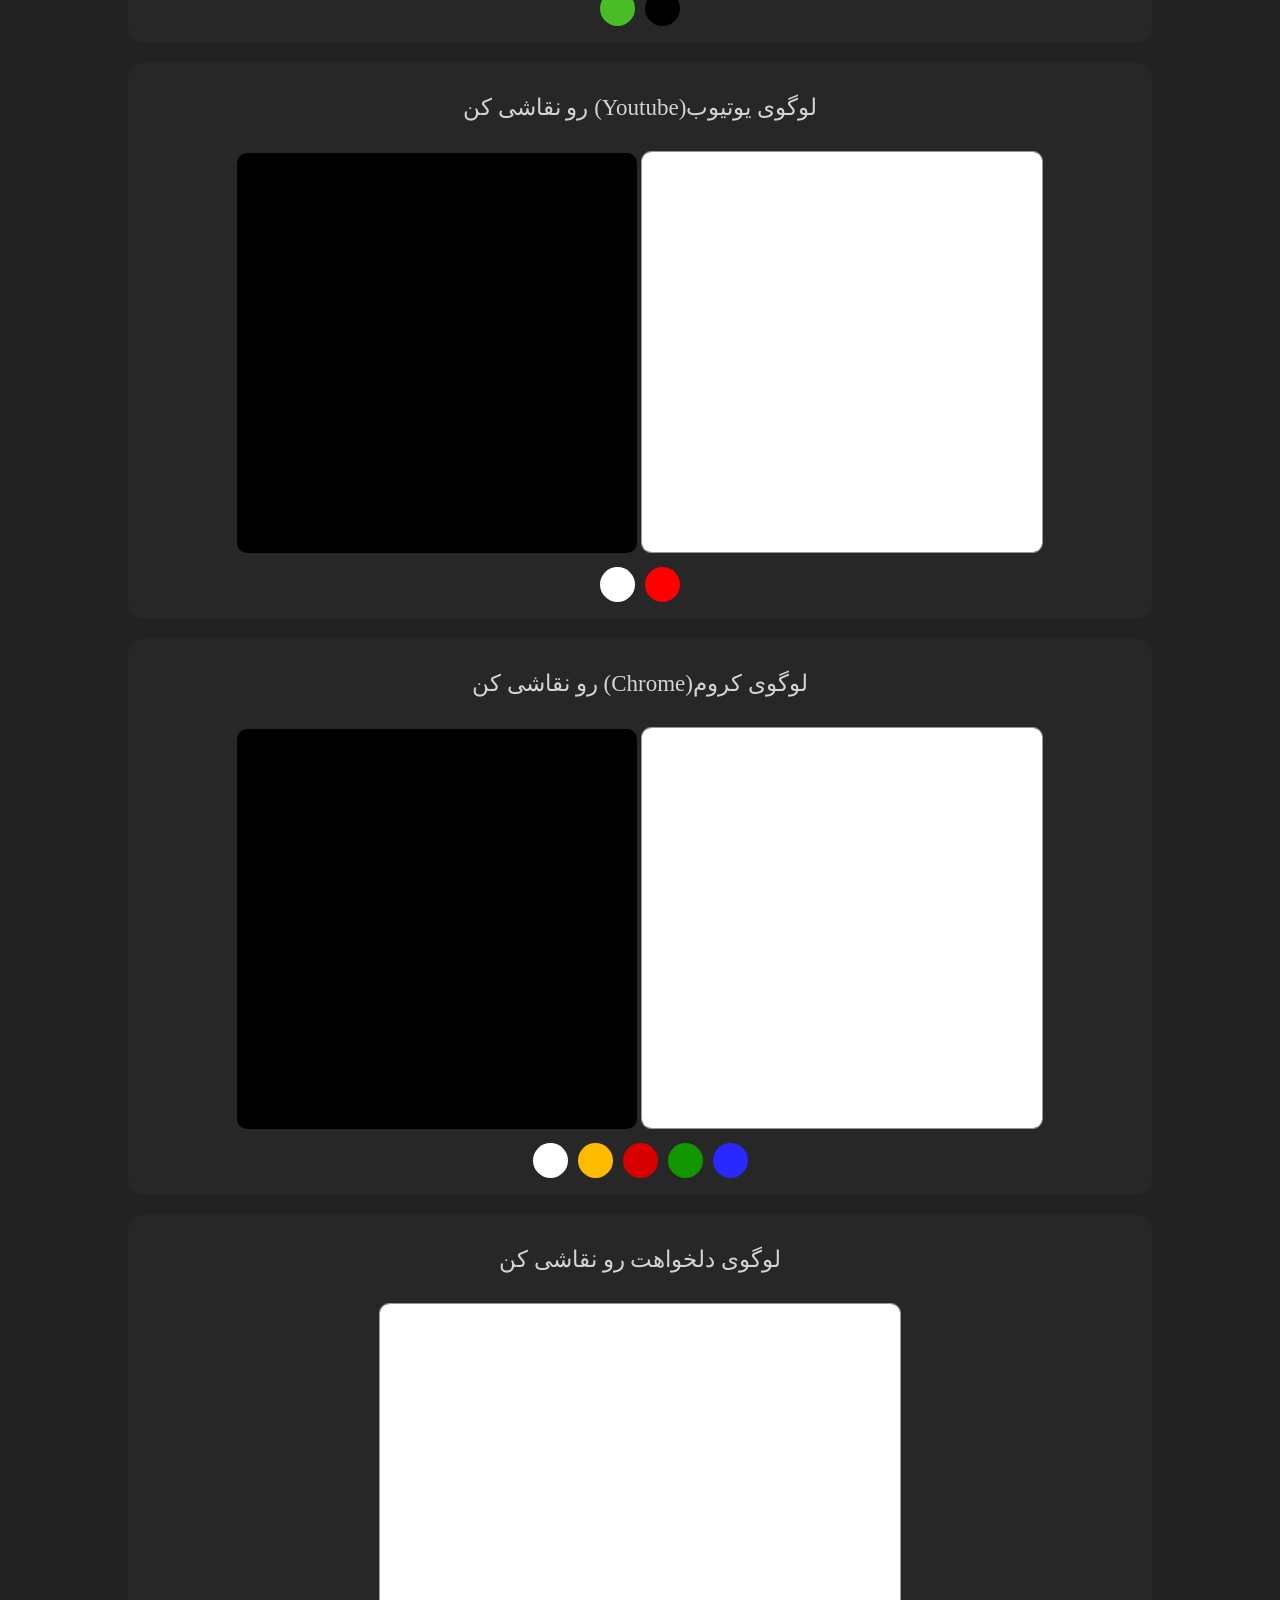
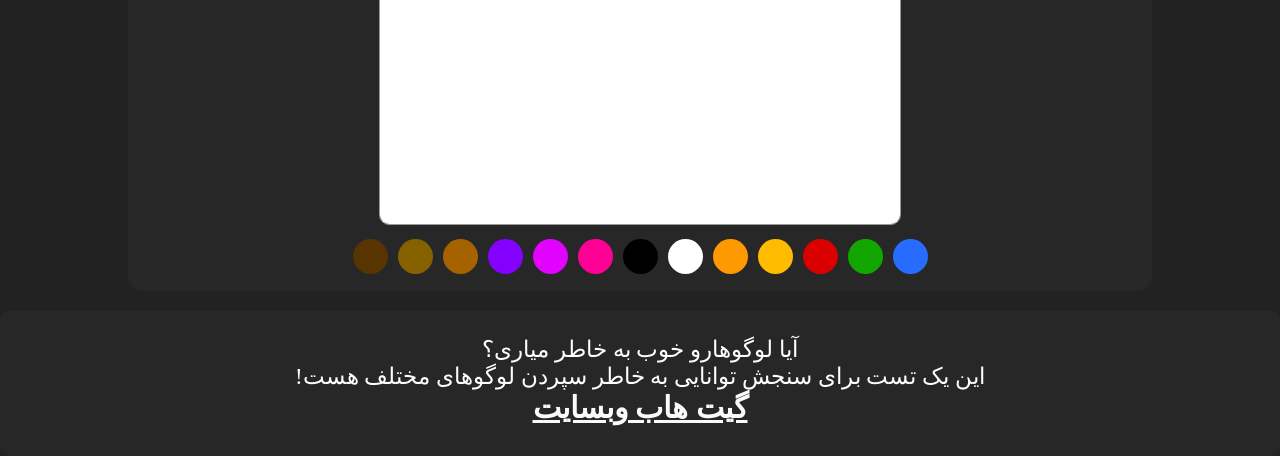
==== commit b7157df6: "Update index.html" ====
--- a/templates/index.html
+++ b/templates/index.html
@@ -20,17 +20,6 @@
             لوگو های مختلف رو از حفظ نقاشی کن
         </p>
     </header>
-
-
-    <div class="box">
-        <p class="m">لوگوی پایتون(Python) رو نقاشی کن</p>
-        <canvas class="canvases drawing-canvas" data-background-color="black"></canvas>
-        <img src="../static/images/python.png" alt="لوگوی پایتون" class="image" tabindex="0"> <br>
-        <canvas class="c color-picker" style="background-color: blue" tabindex="0"></canvas>
-        <canvas class="c color-picker" style="background-color: black" tabindex="0"></canvas>
-        <canvas class="c color-picker" style="background-color: white" tabindex="0"></canvas>
-        <canvas class="c color-picker" style="background-color: yellow" tabindex="0"></canvas>
-    </div>
 
     <div class="box">
         <p class="m">لوگوی مایکروسافت(Microsoft) رو نقاشی کن</p>
--- a/static/css/style.css
+++ b/static/css/style.css
@@ -1,6 +1,6 @@
 @font-face {
     font-family: 'IRANYekanX-bold';
-    src: url(../font/IRANYekanX-bold.woff) format("woff");
+    src: url(../font/IRANYekanX-Bold.woff) format("woff");
 }
 *{
     font-family: 'IRANYekanX-bold';
@@ -65,10 +65,10 @@
     height: 400px;
     border-radius: 10px;
     object-fit: cover;
-    filter: blur(32px);
+    filter: brightness(0%);
 }
 .image:focus{
-    filter: blur(0px);
+    filter: brightness();
 }
 .box{       
     background-color: rgb(39, 39, 39);
